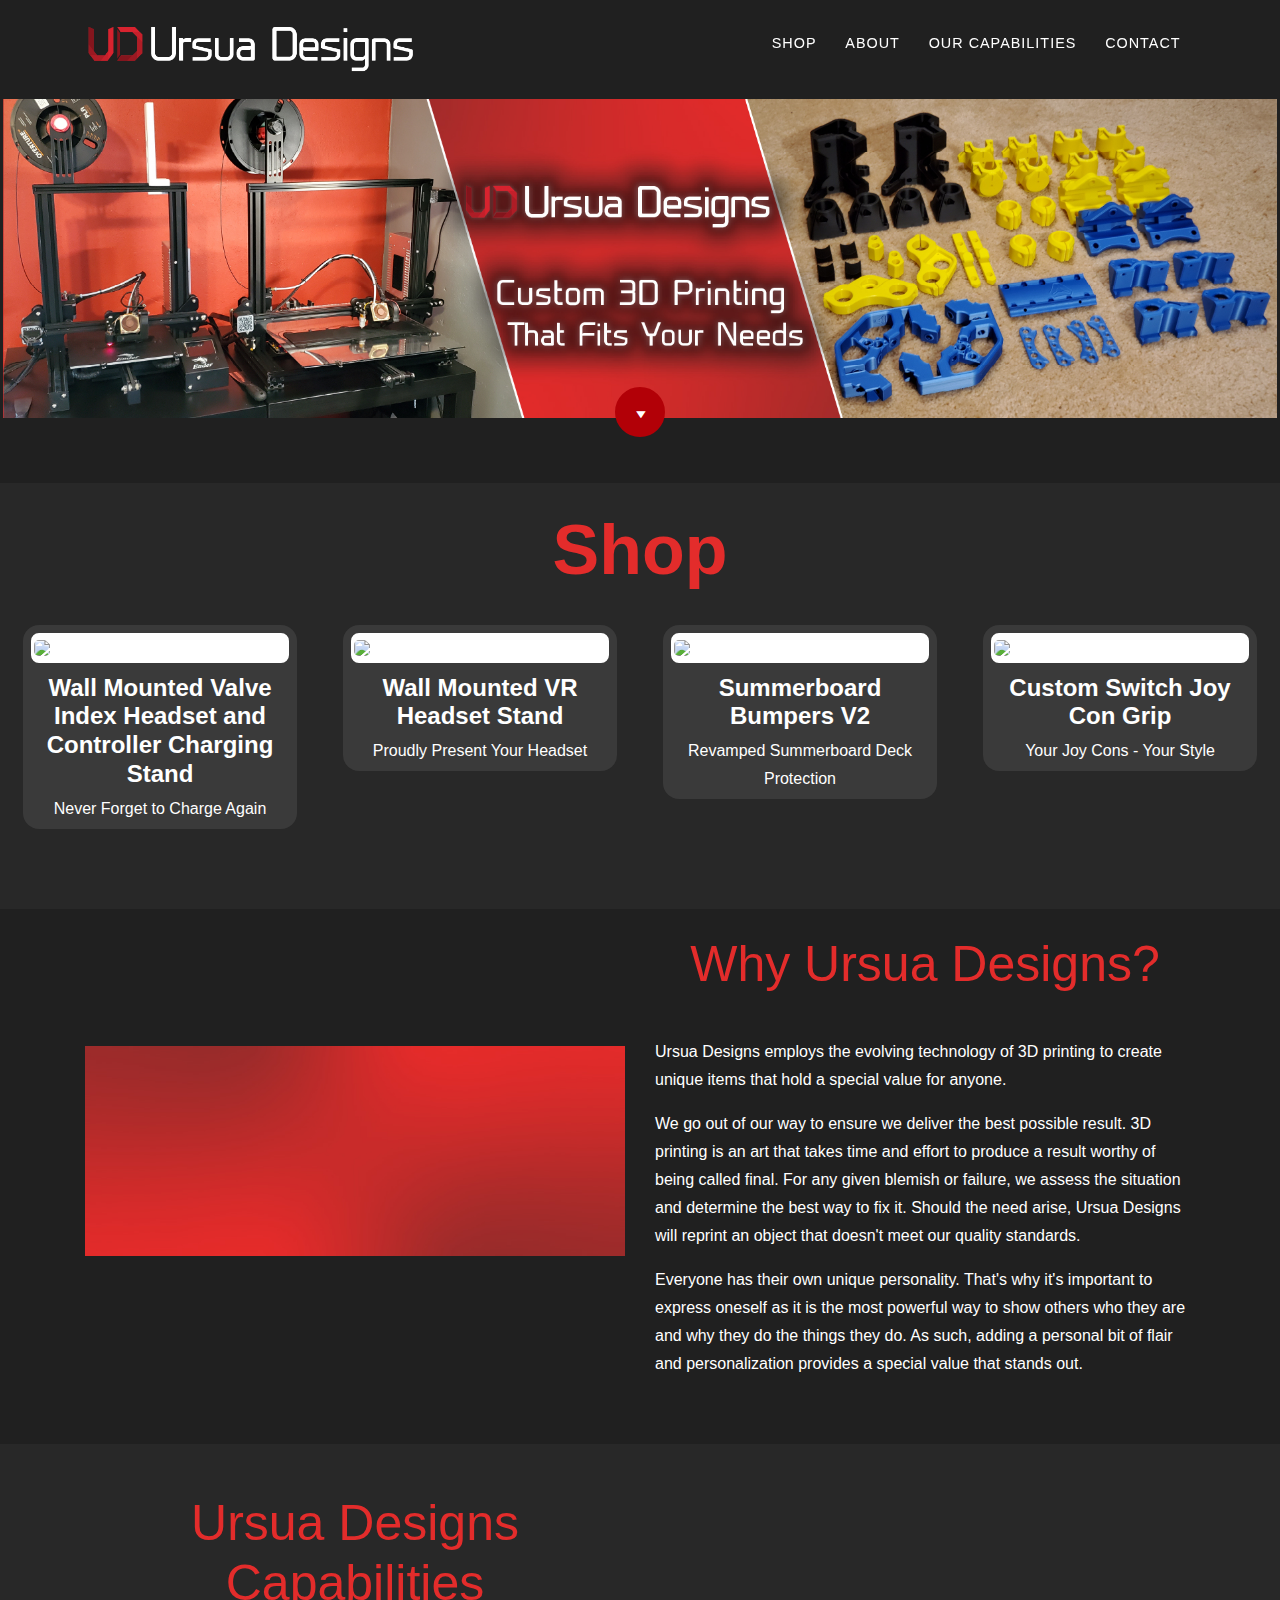
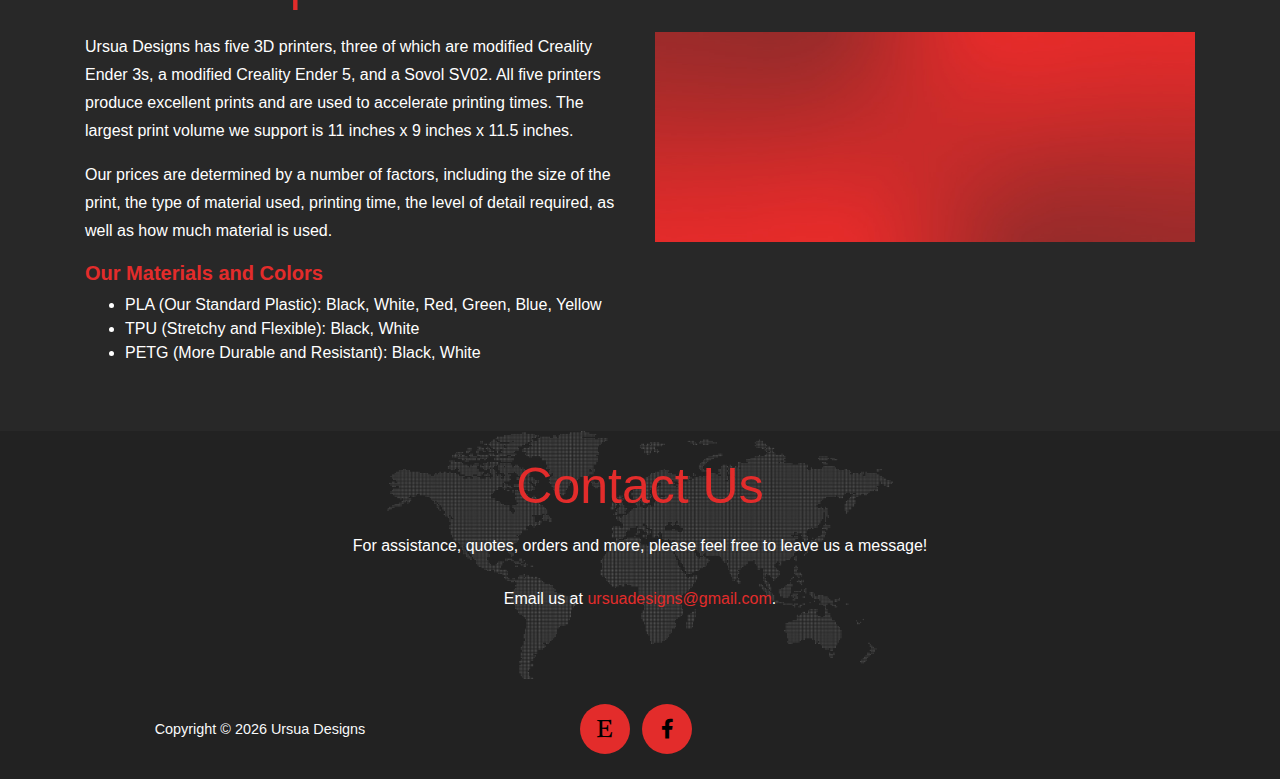
==== index.html @ 1babd822 "Updated Keywords" ====
<!DOCTYPE html>
<html lang="en">

<head>

    <!-- Global site tag (gtag.js) - Google Analytics -->
    <script async src="https://www.googletagmanager.com/gtag/js?id=UA-163595701-1"></script>
    <script>
        window.dataLayer = window.dataLayer || [];
        function gtag() { dataLayer.push(arguments); }
        gtag('js', new Date());
        gtag('config', 'UA-163595701-1');
    </script>


    <meta charset="utf-8">
    <meta name="description" content="Ursua Designs offers 3D printing services alongside custom 3D printed products.">
    <meta name="keywords" content="3D Printing,Virtual Reality Stand,VR Wall Mount,Oculus Quest Display,Valve Index Wall Charging Stand,Summerboard Bumpers">
    <meta name="author" content="Jacob Ursua">
    <meta name="viewport" content="width=device-width, initial-scale=1, shrink-to-fit=no">

    <title>Ursua Designs | 3D Printing</title>

    <!-- Icons -->
    <link rel="apple-touch-icon" sizes="180x180" href="img/logos/Logo.png">
    <link rel="icon" type="image/png" sizes="32x32" href="img/logos/Logo.png">

    <!-- Stylesheets -->
    <link href="vendor/bootstrap/css/bootstrap.min.css" rel="stylesheet">
    <link href="vendor/fontawesome-free/css/all.min.css" rel="stylesheet" type="text/css">
    <link href="css/index.min.css" rel="stylesheet">

    <!-- Google Tag Manager -->
    <script>
        (function (w, d, s, l, i) { w[l] = w[l] || []; w[l].push({ 'gtm.start': new Date().getTime(), event: 'gtm.js' }); var f = d.getElementsByTagName(s)[0], j = d.createElement(s), dl = l != 'dataLayer' ? '&l=' + l : ''; j.async = true; j.src = 'https://www.googletagmanager.com/gtm.js?id=' + i + dl; f.parentNode.insertBefore(j, f); })(window, document, 'script', 'dataLayer', 'GTM-MMTNQNX');
    </script>
    <!-- End Google Tag Manager -->

</head>

<body id="top">

    <!-- Google Tag Manager (noscript) -->
    <noscript>
        <iframe src="https://www.googletagmanager.com/ns.html?id=GTM-MMTNQNX" height="0" width="0"
            style="display:none;visibility:hidden"></iframe>
    </noscript>
    <!-- End Google Tag Manager (noscript) -->

    <!-- Navigation -->
    <nav class="navbar navbar-expand-lg navbar-light fixed-top" id="nav">
        <div class="container">
            <a class="navbar-brand js-scroll-trigger" href="#top">
                <!-- Your Logo Here -->
                <img class="img-fluid" src="img/logos/Nav_Logo_Alternate.png">
            </a>
            <button class="navbar-toggler navbar-toggler-right" type="button" data-toggle="collapse"
                data-target="#responsiveNavbar" aria-controls="responsiveNavbar">Menu <i class="fas fa-bars"></i>
            </button>
            <div class="collapse navbar-collapse" id="responsiveNavbar">

                <!-- Navbar Links -->
                <ul class="navbar-nav text-uppercase ml-auto">
                    <li class="navbar-item hidden">
                        <a class="nav-link js-scroll-trigger" href="#services">Services</a>
                    </li>
                    <li class="navbar-item">
                        <a class="nav-link js-scroll-trigger" href="#shop">Shop</a>
                    </li>
                    <li class="navbar-item">
                        <a class="nav-link js-scroll-trigger" href="#about">About</a>
                    </li>
                    <li class="navbar-item">
                        <a class="nav-link js-scroll-trigger" href="#learn-more">Our Capabilities</a>
                    </li>
                    <li class="navbar-item">
                        <a class="nav-link js-scroll-trigger" href="#contact">Contact</a>
                    </li>
                    <li class="navbar-item">
                        <a class="nav-link hidden" data-toggle="modal" href="#cart">Cart</a>
                    </li>
                </ul>

            </div>
        </div>
    </nav>

    <!-- Header -->
    <header class="masthead">
        <div class="top-banner">
            <div class="text-center d-flex align-items-center">
                <img src="img/banners/Banner1.jpg" class="img-fluid banner-img">
            </div>
            <div class="down-arrow-wrapper" data-module="down-arrow">
                <a href="#shop" data-ui="down-arrow" class="down-arrow ss-icon ss-navigatedown js-scroll-trigger"
                    aria-label=""></a>
            </div>
        </div>
    </header>

    <!-- Section -->
    <section class="page-section hidden" id="services">
        <div class="container">
            <div class="row">
                <div class="col-lg-12 text-center">
                    <h2 class="section-heading">Services</h2>
                    <h3 class="section-subheading">When Options Aren't Enough</h3>
                </div>
            </div>
            <div class="row text-center">
                <div class="col-6">
                    <span class="fa-stack fa-3x">
                        <i class="fas fa-circle fa-stack-2x text-primary"></i>
                        <i class="fas fa-wrench fa-stack-1x fa-inverse"></i>
                    </span>
                    <h4 class="">Your Customizations</h4>
                    <p class="">Need something specific that we don't directly offer in our products? We will work with
                        you to get every detail just
                        right.
                    </p>
                </div>

                <div class="col-6">
                    <span class="fa-stack fa-3x">
                        <i class="fas fa-circle fa-stack-2x text-primary"></i>
                        <i class="fas fa-sd-card fa-stack-1x fa-inverse"></i>
                    </span>
                    <h4 class="">Print On Demand</h4>
                    <p class="">Need a file you have printed? No problem! Pass it along to us and we will handle the
                        rest!
                    </p>
                </div>
            </div>
        </div>
    </section>

    <!-- Shop -->
    <div class="page-section" id="shop">
        <div class="col-lg-12 text-center">
            <h1 class="section-heading">Shop</h1>
        </div>

        <div class="row" id='product-listings'>

            <!-- Wall Mounted Valve Index Headset and Controller Charging Stand -->
            <div class="col-lg-3 col-md-4 col-sm-6">
                <div class="product product-rounded">
                    <a class="product-link"
                        href="https://www.etsy.com/listing/936668122/valve-index-headset-and-controller">
                        <div class="product-img-container">
                            <div class="product-img">
                                <div class="product-hover">
                                </div>
                                <!-- Card Image -->
                                <img class="item-image"
                                    src="https://i.etsystatic.com/21771279/r/il/c285b3/2903420090/il_794xN.2903420090_n5aq.jpg">
                                <!--<img class="item-image" src="img/logos/Logo.png">-->
                            </div>
                        </div>
                        <div class="product-caption">
                            <!-- Card Title -->
                            <h4 class="product-caption-title">Wall Mounted Valve Index Headset and Controller Charging Stand</h4>
                            <!-- Card Subheading -->
                            <p class="product-caption-description">Never Forget to Charge Again</p>
                        </div>
                    </a>
                </div>
            </div>

            <!-- Wall Mounted VR Headset Stand Product Listing -->
            <div class="col-lg-3 col-md-4 col-sm-6">
                <div class="product product-rounded">
                    <a class="product-link"
                        href="https://www.etsy.com/listing/807314605/vr-headset-stand-and-controller-wall">
                        <div class="product-img-container">
                            <div class="product-img">
                                <div class="product-hover">
                                </div>
                                <!-- Card Image -->
                                <img class="item-image"
                                    src="https://i.etsystatic.com/21771279/r/il/4c7235/2400351827/il_794xN.2400351827_m68u.jpg">
                                <!--<img class="item-image" src="img/logos/Logo.png">-->
                            </div>
                        </div>
                        <div class="product-caption">
                            <!-- Card Title -->
                            <h4 class="product-caption-title">Wall Mounted VR Headset Stand</h4>
                            <!-- Card Subheading -->
                            <p class="product-caption-description">Proudly Present Your Headset</p>
                        </div>
                    </a>
                </div>
            </div>

            <!-- Summerboard Bumpers V2 Product Listing -->
            <div class="col-lg-3 col-md-4 col-sm-6">
                <div class="product product-rounded">
                    <a class="product-link"
                        href="https://www.etsy.com/listing/866735294/summerboard-deck-bumpers-v2-protection">
                        <div class="product-img-container">
                            <div class="product-img">
                                <div class="product-hover">
                                </div>
                                <!-- Card Image -->
                                <img class="item-image"
                                    src="https://i.etsystatic.com/21771279/r/il/423e64/2623590985/il_794xN.2623590985_4jmb.jpg">
                                <!--<img class="item-image" src="img/logos/Logo.png">-->
                            </div>
                        </div>
                        <div class="product-caption">
                            <!-- Card Title -->
                            <h4 class="product-caption-title">Summerboard Bumpers V2</h4>
                            <!-- Card Subheading -->
                            <p class="product-caption-description">Revamped Summerboard Deck Protection</p>
                        </div>
                    </a>
                </div>
            </div>

            <!-- Switch Joy Con Grip Product Listing -->
            <div class="col-lg-3 col-md-4 col-sm-6">
                <div class="product product-rounded">
                    <a class="product-link"
                        href="https://www.etsy.com/listing/787377436/nintendo-switch-joy-con-grip-3d-printed">
                        <div class="product-img-container">
                            <div class="product-img">
                                <div class="product-hover">
                                </div>
                                <!-- Card Image -->
                                <img class="item-image"
                                    src="https://i.etsystatic.com/21771279/r/il/483a48/2875808390/il_794xN.2875808390_ssfo.jpg">
                                <!--<img class="item-image" src="img/logos/Logo.png">-->
                            </div>
                        </div>
                        <div class="product-caption">
                            <!-- Card Title -->
                            <h4 class="product-caption-title">Custom Switch Joy Con Grip</h4>
                            <!-- Card Subheading -->
                            <p class="product-caption-description">Your Joy Cons - Your Style</p>
                        </div>
                    </a>
                </div>
            </div>

        </div>

    </div>

    <!-- Section -->
    <section class="page-section page-section-alt" id="about">
        <div class="container">
            <div class="row text-center d-flex align-items-center">
                <div class="container col-xl-6 col-lg-6 col-md-10 col-sm-8 col-10 order-1">
                    <img src="img/banners/Gradient_Banner.jpg" data-src="/img/about/T-Rex_Skull_Cura_Center.png"
                        data-srcset="/img/about/T-Rex_Skull_Cura_Center.png" class="lazy img-fluid pad-below">
                </div>

                <div class="container text-left col-xl-6 col-lg-6 col-md-10 col-sm-10 col-10 order-2">
                    <h2 class="section-heading text-center">Why Ursua Designs?</h2>
                    <br>

                    <p class="">Ursua Designs employs the evolving technology of 3D printing to create unique items that
                        hold a special value for anyone.
                    </p>

                    <p class="">We go out of our way to ensure we deliver the best possible result. 3D printing is an
                        art that takes time and effort to produce a result worthy of being called final. For any given
                        blemish or failure, we assess the situation and determine the best way to fix it. Should the
                        need arise, Ursua Designs will reprint an object that doesn't meet our quality standards.
                    </p>

                    <p class="">Everyone has their own unique personality. That's why it's important to express oneself
                        as it is the most powerful way to show others who they are and why they do the things they do.
                        As such, adding a personal bit of flair and personalization provides a special value that stands
                        out.
                    </p>
                </div>

            </div>
        </div>
    </section>

    <!-- Section -->
    <section class="page-section" id="learn-more">
        <div class="container">
            <div class="row text-center d-flex align-items-center">
                <div class="container col-xl-6 col-lg-6 col-md-10 col-sm-8 col-10 order-2 pad-above">
                    <img src="img/banners/Gradient_Banner.jpg" data-src="/img/about/Ender_3_Printers.jpg"
                        data-srcset="/img/about/Ender_3_Printers.jpg" class="lazy img-fluid">
                </div>

                <div class="container col-xl-6 col-lg-6 col-md-10 col-sm-10 col-10 order-1" style="text-align: left;">
                    <br>
                    <h2 class="section-heading text-center ud-red">Ursua Designs Capabilities</h2>

                    <p class="">Ursua Designs has five 3D printers, three of which are modified Creality Ender 3s, a modified Creality Ender 5, and a Sovol SV02.
                        All five printers produce excellent prints and are used to accelerate printing times.
                        The largest print volume we support is 11 inches x 9 inches x 11.5 inches.</p>

                    <p class="">Our prices are determined by a number of factors, including the size of the print, the
                        type of material used, printing time, the level of detail required, as well as how much material
                        is used.</p>

                    <h5 class="ud-red">Our Materials and Colors</h5>
                    <ul>
                        <li>PLA (Our Standard Plastic):&nbsp;Black, White, Red, Green, Blue, Yellow</li>
                        <li>TPU (Stretchy and Flexible):&nbsp;Black, White</li>
                        <li>PETG (More Durable and Resistant):&nbsp;Black, White</li>
                    </ul>
                </div>

            </div>
        </div>
    </section>

    <!-- Section -->
    <section class="page-section page-section-alt" id="contact">
        <div class="container">
            <div class="row">
                <div class="col-lg-12 text-center">
                    <h2 class="section-heading">Contact Us</h2>
                    <h3 class="section-subheading">For assistance, quotes, orders and more, please feel free to leave us
                        a message!</h3>
                </div>
            </div>
            <div class="row text-center d-flex align-items-center">
                <div class="col-12">
                    <p class="">Email us at <a
                            href="mailto:ursuadesigns@gmail.com?Subject=3D%20Printing">ursuadesigns@gmail.com</a>.</p>
                </div>
            </div>
        </div>
    </section>

    <!-- Footer -->
    <footer class="footer">
        <div class="container">
            <div class="row align-items-center">
                <div class="col-md-4">
                    <span class="copyright text-light">Copyright &copy;
                        <script>
                            document.write(new Date().getFullYear());
                        </script> Ursua Designs
                    </span>
                </div>
                <div class="col-md-4">
                    <ul class="list-inline social-buttons">
                        <li class="list-inline-item">
                            <a href="https://ursuadesigns.etsy.com">
                                <i class="fab fa-etsy"></i>
                            </a>
                        </li>
                        <li class="list-inline-item">
                            <a href="https://www.facebook.com/UrsuaDesigns">
                                <i class="fab fa-facebook-f"></i>
                            </a>
                        </li>
                        <li class="list-inline-item hidden">
                            <a href="#">
                                <i class="fab fa-instagram"></i>
                            </a>
                        </li>
                    </ul>
                </div>
                <!--
                <div class="col-md-4">
                    <ul class="list-inline quicklinks">
                        <li class="list-inline-item">
                            <a href="#">Privacy Policy</a>
                        </li>
                        <li class="list-inline-item">
                            <a href="#">Terms of Use</a>
                        </li>
                    </ul>
                </div>
                -->
            </div>
        </div>
    </footer>

    <!-- Bootstrap core JavaScript -->
    <script src="vendor/jquery/jquery.min.js"></script>
    <script src="vendor/bootstrap/js/bootstrap.bundle.min.js"></script>

    <!-- Plugin JavaScript -->
    <script src="vendor/jquery-easing/jquery.easing.min.js"></script>

    <!-- UD JavaScript -->
    <script src="js/index.min.js"></script>

</body>

</html>
---- css/index.min.css ----
body{overflow-x:hidden;font-family:"Segoe UI","Helvetica Neue",Arial,sans-serif,"Apple Color Emoji","Segoe UI Emoji","Segoe UI Symbol","Noto Color Emoji";background-color:#333;color:#fff}p{line-height:1.75}a{color:#e32c2b}a:hover{color:#bbb}.text-primary{color:#e32c2b!important}h1,h2,h3,h4,h5,h6{font-weight:700;font-family:Montserrat,"Segoe UI","Helvetica Neue",Arial,sans-serif,"Apple Color Emoji","Segoe UI Emoji","Segoe UI Symbol","Noto Color Emoji"}#nav{background-color:#202020}#nav .navbar-toggler{font-size:12px;color:#fff;background-color:#e32c2b;border:solid #e32c2b 1px;right:0;padding:13px;text-transform:uppercase;font-family:Montserrat,"Segoe UI","Helvetica Neue",Arial,sans-serif,"Apple Color Emoji","Segoe UI Emoji","Segoe UI Symbol","Noto Color Emoji";transition:all ease .15s}#nav .navbar-toggler:hover{color:#fff;background-color:#000;border-color:#fff;transition:all ease .15s}#nav .navbar-brand{max-width:30%!important;color:#fff;font-family:Montserrat,"Segoe UI","Helvetica Neue",Arial,sans-serif,"Apple Color Emoji","Segoe UI Emoji","Segoe UI Symbol","Noto Color Emoji"}#nav .navbar-brand.active,#nav .navbar-brand:focus,#nav .navbar-brand:hover{color:#000}#nav .navbar-nav .navbar-item .nav-link{font-size:90%;font-weight:500;color:#fff;padding:.75em 0;letter-spacing:1px;font-family:Montserrat,"Segoe UI","Helvetica Neue",Arial,sans-serif,"Apple Color Emoji","Segoe UI Emoji","Segoe UI Symbol","Noto Color Emoji"}#nav .navbar-nav .navbar-item .nav-link.active,#nav .navbar-nav .navbar-item .nav-link:hover{color:#b2b2b2}@media (min-width:992px){#nav{padding-bottom:25px;transition:padding-top .3s,padding-bottom .3s;border:none;background-color:transparent}#nav .navbar-brand{font-size:1.75em;transition:all .5s}#nav .navbar-nav .navbar-item .nav-link{padding:1.1em 1em!important;color:#fff}#nav.navbar-shrink{background-color:#202020;padding-top:0;padding-bottom:0}#nav.navbar-shrink .navbar-brand{font-size:1.25em;padding:12px 0}#nav .navbar-nav .navbar-item .nav-link.active,#nav .navbar-nav .navbar-item .nav-link:hover{color:#fff;background-color:rgba(12,12,12,.5);border-radius:2px;transition:all ease .15s}#nav.navbar-shrink .navbar-nav .navbar-item .nav-link.active,#nav.navbar-shrink .navbar-nav .navbar-item .nav-link:hover{color:#b2b2b2;background-color:rgba(0,0,0,0)}}@media screen and (max-width:767px){.navbar-brand img{max-width:175%!important}}header.masthead{color:#fff;background-color:#202020;text-align:center;background-repeat:no-repeat;background-attachment:scroll;background-position:center center;background-size:cover;padding-bottom:0!important}header.masthead .heading-text{padding-top:40vh!important;padding-bottom:100px}header.masthead .heading-text .heading-secondary{font-size:22px;line-height:22px;margin-bottom:25px;font-family:"Droid Serif",Montserrat,"Segoe UI","Helvetica Neue",Arial,sans-serif,"Apple Color Emoji","Segoe UI Emoji","Segoe UI Symbol","Noto Color Emoji";text-shadow:2px 2px 8px #000,2px 2px 3px #000}header.masthead .heading-text .heading-main{font-size:45px;font-weight:600;line-height:45px;margin-bottom:35px!important;font-family:Montserrat,"Segoe UI","Helvetica Neue",Arial,sans-serif,"Apple Color Emoji","Segoe UI Emoji","Segoe UI Symbol","Noto Color Emoji";text-shadow:2px 2px 8px #000,2px 2px 3px #000}@media (min-width:768px){header.masthead{padding-bottom:25px!important}header.masthead .heading-text{padding-top:300px;padding-bottom:200px}header.masthead .heading-text .heading-secondary{font-size:40px;line-height:40px;margin-bottom:25px;font-family:"Droid Serif",Montserrat,"Segoe UI","Helvetica Neue",Arial,sans-serif,"Apple Color Emoji","Segoe UI Emoji","Segoe UI Symbol","Noto Color Emoji"}header.masthead .heading-text .heading-main{font-size:60px;font-weight:700;line-height:60px;margin-bottom:50px;font-family:Montserrat,"Segoe UI","Helvetica Neue",Arial,sans-serif,"Apple Color Emoji","Segoe UI Emoji","Segoe UI Symbol","Noto Color Emoji"}}header.masthead .top-banner{padding:11vh 3px 40px 3px!important}@media (max-width:935px){.banner-img{content:url(/img/banners/Banner.jpg)}header.masthead .top-banner{padding:8vh 3px 40px 3px!important}}header.masthead .top-banner img{margin-left:auto;margin-right:auto}.down-arrow-wrapper{position:absolute;left:50%}.down-arrow{outline:0;-webkit-transition:background .3s ease,-webkit-transform .1s ease;-moz-transition:background .3s ease,-moz-transform .1s ease;-o-transition:background .3s ease,-o-transform .1s ease;-ms-transition:background .3s ease,-ms-transform .1s ease;transition:background .3s ease,transform .1s ease;border-radius:50%;z-index:10;border:25px solid;height:50px;width:50px;display:block;text-align:center;position:relative;left:-50%;top:-31px;color:#fff;border-color:#b20007}@media only screen and (min-width:0) and (max-width:768px){.down-arrow{visibility:hidden}}.down-arrow:active{-webkit-transform:scale(.8);-ms-transform:scale(.8);-moz-transform:scale(.8);-o-transform:scale(.8);transform:scale(.8)}.down-arrow:focus{text-decoration:none}.ss-navigatedown.right:after,.ss-navigatedown:before{position:absolute;left:-7px;top:-10px;content:'▼';transform:ScaleY(.75)}.page-section{padding:25px 0 50px 0;background-color:#282828}.page-section-alt{background-color:#202020}.page-section h1.section-heading{font-size:70px;font-weight:700;margin-top:0;margin-bottom:25px;color:#e32c2b!important}.page-section h2.section-heading{font-size:50px;font-weight:500;margin-top:0;margin-bottom:20px;color:#e32c2b!important}.page-section h3.section-heading{font-size:26px;font-weight:500;margin-top:0;margin-bottom:15px;color:#e32c2b!important}.page-section h3.section-subheading{font-size:16px;font-weight:400;margin-bottom:30px;text-transform:none;font-family:"Droid Serif",Montserrat,"Segoe UI","Helvetica Neue",Arial,sans-serif,"Apple Color Emoji","Segoe UI Emoji","Segoe UI Symbol","Noto Color Emoji"}@media (min-width:768px){section{padding:150px 0}}@media (max-width:768px){.page-section h1.section-heading{font-size:52px;font-weight:600}.page-section h2.section-heading{font-size:44px;font-weight:400}}.pad-below{margin-bottom:25px}.pad-above{margin-top:25px}#products-heading{text-align:center;margin-bottom:15px}#product-listings{max-width:1920px;margin-left:auto;margin-right:auto}.product{margin:8px;background:#3a3a3a;border-radius:16px}.product.product-rounded .product-img{border-radius:8px}.product.product-rounded .product-img .product-hover,.product.product-rounded .product-img img{border-radius:5px}.product .product-img-container{padding:8px}.product .product-img{position:relative;display:block;max-width:400px;margin:0 auto;cursor:pointer;background-color:#fff;border:solid #fff 3px}.product .product-img img{width:100%;height:auto}.product .product-img .product-hover{position:absolute;width:100%;height:100%;transition:all ease .15s;opacity:0;background:rgba(120,120,120,.2)}.product .product-img .product-hover:hover,.product a:hover .product-img .product-hover{opacity:1}.product-caption{width:100%;margin:0 0 15px;padding:0 5px 3px 5px;text-align:center}.product .product-caption *{padding:3px 5px 3px 5px;margin-bottom:0;color:#fff}.product a:hover{text-decoration:none}.product a .product-caption *{transition:all ease .15s}.product a:hover .product-caption *{transition:all ease .15s;color:#fff}.product a:hover .product-caption .product-caption-title{color:#e32c2b}.product .product-caption-title{font-weight:600}.product .product-caption-description{color:#fff}@media (min-width:767px){.product-caption{margin:0 0 30px}}.product-modal .modal-dialog{margin-right:15%;margin-left:15%;max-width:100vw}.product-modal .modal-content{padding:20px 0;text-align:center;background-color:#333!important}.product-modal .modal-content .price{float:right;margin-bottom:8px}.product-modal .modal-content .modal-body{font-size:12pt;font-size:2vw}.product-modal .modal-content h2{font-size:36pt;font-size:4vw;margin-bottom:5px}.product-modal .modal-content p.item-subheading{font-size:16px;font-size:2.8vw;font-style:italic;margin-bottom:5px;font-family:"Droid Serif",Montserrat,"Segoe UI","Helvetica Neue",Arial,sans-serif,"Apple Color Emoji","Segoe UI Emoji","Segoe UI Symbol","Noto Color Emoji"}.product-modal .product-main .container .row div p{font-size:16pt;font-size:2vw}.img-thumbnail{padding:0!important}.add-to-cart-container{margin-top:8px}.add-to-cart-button{margin:auto;width:100%}.product-modal .modal-content ul.list-inline{margin-top:0;margin-bottom:30px}.product-modal .modal-content img{margin-bottom:30px}.product-modal .modal-content button{cursor:pointer}.product-main{margin-bottom:20px}.review-star{width:25px}p.product-description{font-size:16pt}.product-modal .close-modal:hover{opacity:.3}.modal-header{padding:0 16px!important;border-bottom:none}.close{padding:0!important}.product-price{text-align:center;font-size:20pt;margin-bottom:5px}.product-rating{text-align:right;font-size:18pt;margin-right:5%}.product-quantity{max-width:60px}#shipping-options{font-size:12pt;max-width:100%;overflow:hidden;text-overflow:ellipsis;-webkit-appearance:none;padding:2px}.modal-footer .btn{position:absolute;left:16px;bottom:0}.option-set{min-height:25px;font-size:10pt}@media screen and (min-width:1200px){.product-modal .modal-content .modal-body{font-size:16pt}.product-modal .modal-content h2{font-size:38pt}.product-modal .modal-content p.item-subheading{font-size:24pt}.order-options{font-size:14pt}.option-set{font-size:13pt}}@media screen and (max-width:768px){.product-modal .modal-dialog{margin-right:1.5%;margin-left:1.5%;max-width:200vw}.product-main h2{font-size:18pt!important}.item-subheading{font-size:12pt!important}.product-price{text-align:center!important;margin-left:0!important;font-size:12pt!important}.product-rating{text-align:center!important;margin-right:0!important}.product-modal .modal-content p.item-subheading{margin-left:0!important}.add-to-cart-button{font-size:14pt}p.product-description{font-size:3.4vw}}@media (max-width:900px){.product-modal .modal-dialog{margin-right:9%;margin-left:9%}}#cart-header-row th{padding:.6em!important;font-size:15.5pt}.table td,.table th{color:#fff!important}.table-right{text-align:right}.table-left{text-align:left}.table-min{width:1%;white-space:nowrap;padding-left:5px}#shipping-options label{font-size:12pt}.price-break{display:block;margin-bottom:.5em}.cart-product{font-weight:600}@media screen and (max-width:768px){#product-table td{font-size:12pt;padding:6px}#cart-header-row th{padding:.6em!important;font-size:12pt}}#contact{background-image:url(/img/map-image.png);background-position:center;background-size:contain;background-repeat:no-repeat;background-color:#222}#contact-sidebar{text-align:left}#contact_container{color:#fff;text-align:left}.upload-btn-wrapper{position:relative;overflow:hidden;display:inline-block}.upload-btn-wrapper input[type=file]{font-size:100px;position:absolute;left:0;top:0;opacity:0}.footer{background-color:#222;padding:25px 0;text-align:center}.footer .quicklinks a{padding:5px;color:#e32c2b;background-color:rgba(0,0,0,0);border-radius:2px}.footer .quicklinks a:hover{transition:all .15s;text-decoration:none;color:#fff;background-color:rgba(120,120,120,.25)}.footer span.copyright{font-size:90%;line-height:40px;text-transform:none;font-family:Montserrat,"Segoe UI","Helvetica Neue",Arial,sans-serif,"Apple Color Emoji","Segoe UI Emoji","Segoe UI Symbol","Noto Color Emoji"}.footer ul.quicklinks{font-size:90%;line-height:40px;margin-bottom:0;text-transform:none;font-family:Montserrat,"Segoe UI","Helvetica Neue",Arial,sans-serif,"Apple Color Emoji","Segoe UI Emoji","Segoe UI Symbol","Noto Color Emoji"}ul.social-buttons{margin-bottom:0}ul.social-buttons li a{font-size:20px;line-height:50px;display:block;width:50px;height:50px;transition:all .3s;color:#000;border-radius:100%;outline:0;background-color:#e32c2b}ul.social-buttons li a:active,ul.social-buttons li a:focus,ul.social-buttons li a:hover{background-color:#000;color:#e32c2b}img::-moz-selection{background:0 0}img::selection{background:0 0}img::-moz-selection{background:0 0}.btn{font-family:Montserrat,"Segoe UI","Helvetica Neue",Arial,sans-serif,"Apple Color Emoji","Segoe UI Emoji","Segoe UI Symbol","Noto Color Emoji";font-weight:700;border-radius:5px}.btn-rm{border-radius:4px!important}.btn-primary{background-color:#e32c2b;border-color:#000;color:#fff}.btn-primary:active,.btn-primary:focus,.btn-primary:hover{background-color:#fff!important;border-color:#e32c2b!important;color:#e32c2b!important}.btn-primary:active,.btn-primary:focus{box-shadow:0 0 0 .2rem rgba(227,44,43,.5)!important}::-moz-selection{background:#e32c2b;text-shadow:none;color:#fff}::selection{background:#e32c2b;text-shadow:none;color:#fff}.close-symbol i{color:#000}.close-symbol i:hover{color:#151515}.fa-stack{margin-bottom:22px}.ud-red{color:#e32c2b}.hidden{display:none}
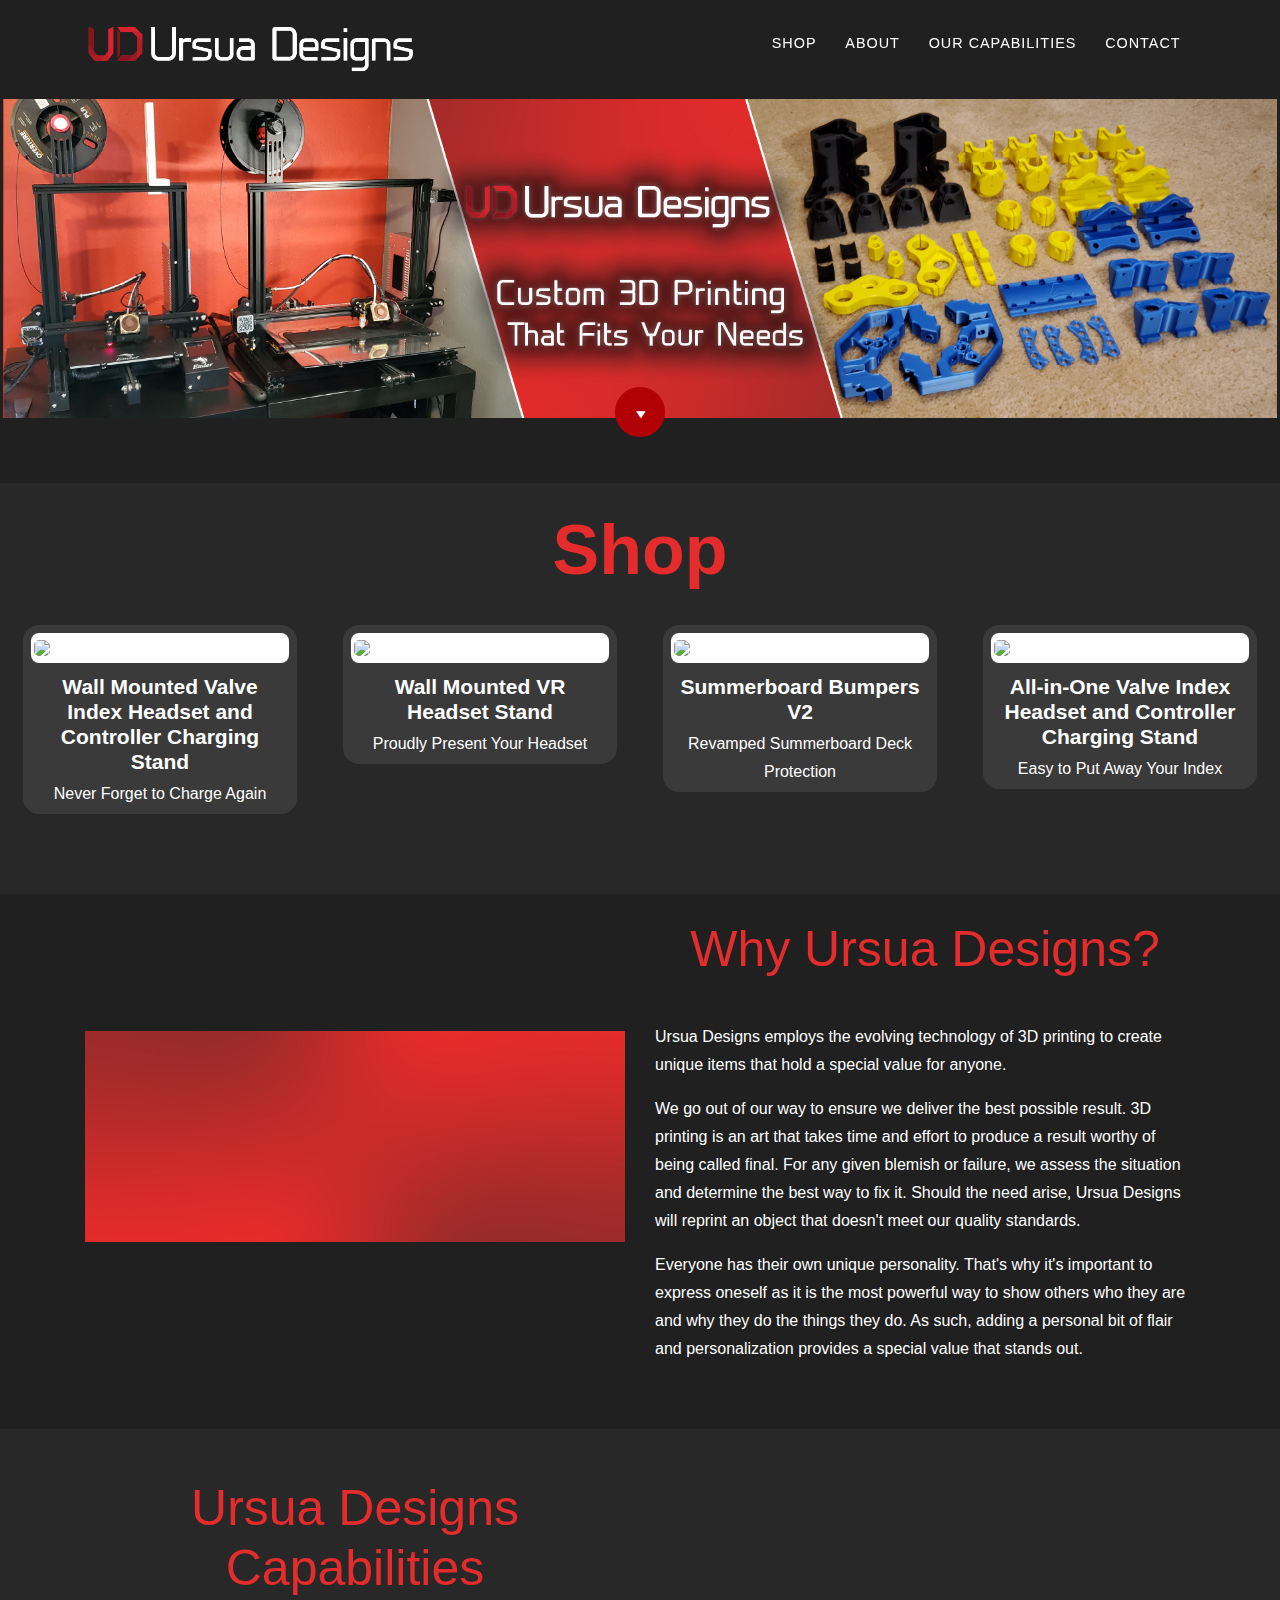
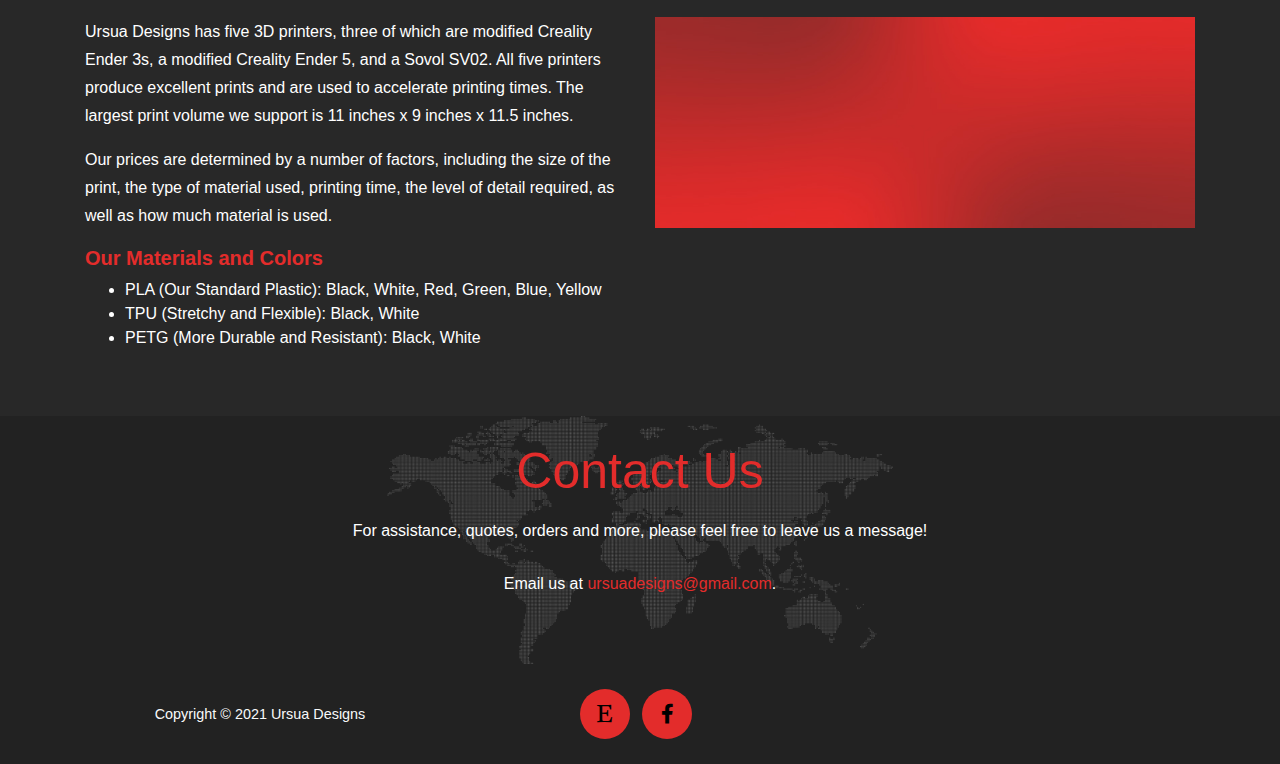
==== commit ec2bbb35: "Updated Listings, Small Font Fix" ====
--- a/index.html
+++ b/index.html
@@ -153,7 +153,7 @@
                                 </div>
                                 <!-- Card Image -->
                                 <img class="item-image"
-                                    src="https://i.etsystatic.com/21771279/r/il/c285b3/2903420090/il_794xN.2903420090_n5aq.jpg">
+                                    src="https://i.etsystatic.com/21771279/r/il/d66d72/2955875215/il_794xN.2955875215_3738.jpg">
                                 <!--<img class="item-image" src="img/logos/Logo.png">-->
                             </div>
                         </div>
@@ -178,7 +178,7 @@
                                 </div>
                                 <!-- Card Image -->
                                 <img class="item-image"
-                                    src="https://i.etsystatic.com/21771279/r/il/4c7235/2400351827/il_794xN.2400351827_m68u.jpg">
+                                    src="https://i.etsystatic.com/21771279/r/il/1bd6cd/2931914692/il_794xN.2931914692_6498.jpg">
                                 <!--<img class="item-image" src="img/logos/Logo.png">-->
                             </div>
                         </div>
@@ -217,26 +217,26 @@
                 </div>
             </div>
 
-            <!-- Switch Joy Con Grip Product Listing -->
+            <!-- AIO Valve Index Headset and Controller Charging Stand -->
             <div class="col-lg-3 col-md-4 col-sm-6">
                 <div class="product product-rounded">
                     <a class="product-link"
-                        href="https://www.etsy.com/listing/787377436/nintendo-switch-joy-con-grip-3d-printed">
+                        href="https://www.etsy.com/listing/960139496/valve-index-all-in-one-headset-and">
                         <div class="product-img-container">
                             <div class="product-img">
                                 <div class="product-hover">
                                 </div>
                                 <!-- Card Image -->
                                 <img class="item-image"
-                                    src="https://i.etsystatic.com/21771279/r/il/483a48/2875808390/il_794xN.2875808390_ssfo.jpg">
+                                    src="https://i.etsystatic.com/21771279/r/il/9b2370/2920094678/il_794xN.2920094678_o1px.jpg">
                                 <!--<img class="item-image" src="img/logos/Logo.png">-->
                             </div>
                         </div>
                         <div class="product-caption">
                             <!-- Card Title -->
-                            <h4 class="product-caption-title">Custom Switch Joy Con Grip</h4>
+                            <h4 class="product-caption-title">All-in-One Valve Index Headset and Controller Charging Stand</h4>
                             <!-- Card Subheading -->
-                            <p class="product-caption-description">Your Joy Cons - Your Style</p>
+                            <p class="product-caption-description">Easy to Put Away Your Index</p>
                         </div>
                     </a>
                 </div>
@@ -338,9 +338,7 @@
             <div class="row align-items-center">
                 <div class="col-md-4">
                     <span class="copyright text-light">Copyright &copy;
-                        <script>
-                            document.write(new Date().getFullYear());
-                        </script> Ursua Designs
+                        2021 Ursua Designs
                     </span>
                 </div>
                 <div class="col-md-4">
--- a/css/index.min.css
+++ b/css/index.min.css
@@ -1 +1 @@
-body{overflow-x:hidden;font-family:"Segoe UI","Helvetica Neue",Arial,sans-serif,"Apple Color Emoji","Segoe UI Emoji","Segoe UI Symbol","Noto Color Emoji";background-color:#333;color:#fff}p{line-height:1.75}a{color:#e32c2b}a:hover{color:#bbb}.text-primary{color:#e32c2b!important}h1,h2,h3,h4,h5,h6{font-weight:700;font-family:Montserrat,"Segoe UI","Helvetica Neue",Arial,sans-serif,"Apple Color Emoji","Segoe UI Emoji","Segoe UI Symbol","Noto Color Emoji"}#nav{background-color:#202020}#nav .navbar-toggler{font-size:12px;color:#fff;background-color:#e32c2b;border:solid #e32c2b 1px;right:0;padding:13px;text-transform:uppercase;font-family:Montserrat,"Segoe UI","Helvetica Neue",Arial,sans-serif,"Apple Color Emoji","Segoe UI Emoji","Segoe UI Symbol","Noto Color Emoji";transition:all ease .15s}#nav .navbar-toggler:hover{color:#fff;background-color:#000;border-color:#fff;transition:all ease .15s}#nav .navbar-brand{max-width:30%!important;color:#fff;font-family:Montserrat,"Segoe UI","Helvetica Neue",Arial,sans-serif,"Apple Color Emoji","Segoe UI Emoji","Segoe UI Symbol","Noto Color Emoji"}#nav .navbar-brand.active,#nav .navbar-brand:focus,#nav .navbar-brand:hover{color:#000}#nav .navbar-nav .navbar-item .nav-link{font-size:90%;font-weight:500;color:#fff;padding:.75em 0;letter-spacing:1px;font-family:Montserrat,"Segoe UI","Helvetica Neue",Arial,sans-serif,"Apple Color Emoji","Segoe UI Emoji","Segoe UI Symbol","Noto Color Emoji"}#nav .navbar-nav .navbar-item .nav-link.active,#nav .navbar-nav .navbar-item .nav-link:hover{color:#b2b2b2}@media (min-width:992px){#nav{padding-bottom:25px;transition:padding-top .3s,padding-bottom .3s;border:none;background-color:transparent}#nav .navbar-brand{font-size:1.75em;transition:all .5s}#nav .navbar-nav .navbar-item .nav-link{padding:1.1em 1em!important;color:#fff}#nav.navbar-shrink{background-color:#202020;padding-top:0;padding-bottom:0}#nav.navbar-shrink .navbar-brand{font-size:1.25em;padding:12px 0}#nav .navbar-nav .navbar-item .nav-link.active,#nav .navbar-nav .navbar-item .nav-link:hover{color:#fff;background-color:rgba(12,12,12,.5);border-radius:2px;transition:all ease .15s}#nav.navbar-shrink .navbar-nav .navbar-item .nav-link.active,#nav.navbar-shrink .navbar-nav .navbar-item .nav-link:hover{color:#b2b2b2;background-color:rgba(0,0,0,0)}}@media screen and (max-width:767px){.navbar-brand img{max-width:175%!important}}header.masthead{color:#fff;background-color:#202020;text-align:center;background-repeat:no-repeat;background-attachment:scroll;background-position:center center;background-size:cover;padding-bottom:0!important}header.masthead .heading-text{padding-top:40vh!important;padding-bottom:100px}header.masthead .heading-text .heading-secondary{font-size:22px;line-height:22px;margin-bottom:25px;font-family:"Droid Serif",Montserrat,"Segoe UI","Helvetica Neue",Arial,sans-serif,"Apple Color Emoji","Segoe UI Emoji","Segoe UI Symbol","Noto Color Emoji";text-shadow:2px 2px 8px #000,2px 2px 3px #000}header.masthead .heading-text .heading-main{font-size:45px;font-weight:600;line-height:45px;margin-bottom:35px!important;font-family:Montserrat,"Segoe UI","Helvetica Neue",Arial,sans-serif,"Apple Color Emoji","Segoe UI Emoji","Segoe UI Symbol","Noto Color Emoji";text-shadow:2px 2px 8px #000,2px 2px 3px #000}@media (min-width:768px){header.masthead{padding-bottom:25px!important}header.masthead .heading-text{padding-top:300px;padding-bottom:200px}header.masthead .heading-text .heading-secondary{font-size:40px;line-height:40px;margin-bottom:25px;font-family:"Droid Serif",Montserrat,"Segoe UI","Helvetica Neue",Arial,sans-serif,"Apple Color Emoji","Segoe UI Emoji","Segoe UI Symbol","Noto Color Emoji"}header.masthead .heading-text .heading-main{font-size:60px;font-weight:700;line-height:60px;margin-bottom:50px;font-family:Montserrat,"Segoe UI","Helvetica Neue",Arial,sans-serif,"Apple Color Emoji","Segoe UI Emoji","Segoe UI Symbol","Noto Color Emoji"}}header.masthead .top-banner{padding:11vh 3px 40px 3px!important}@media (max-width:935px){.banner-img{content:url(/img/banners/Banner.jpg)}header.masthead .top-banner{padding:8vh 3px 40px 3px!important}}header.masthead .top-banner img{margin-left:auto;margin-right:auto}.down-arrow-wrapper{position:absolute;left:50%}.down-arrow{outline:0;-webkit-transition:background .3s ease,-webkit-transform .1s ease;-moz-transition:background .3s ease,-moz-transform .1s ease;-o-transition:background .3s ease,-o-transform .1s ease;-ms-transition:background .3s ease,-ms-transform .1s ease;transition:background .3s ease,transform .1s ease;border-radius:50%;z-index:10;border:25px solid;height:50px;width:50px;display:block;text-align:center;position:relative;left:-50%;top:-31px;color:#fff;border-color:#b20007}@media only screen and (min-width:0) and (max-width:768px){.down-arrow{visibility:hidden}}.down-arrow:active{-webkit-transform:scale(.8);-ms-transform:scale(.8);-moz-transform:scale(.8);-o-transform:scale(.8);transform:scale(.8)}.down-arrow:focus{text-decoration:none}.ss-navigatedown.right:after,.ss-navigatedown:before{position:absolute;left:-7px;top:-10px;content:'▼';transform:ScaleY(.75)}.page-section{padding:25px 0 50px 0;background-color:#282828}.page-section-alt{background-color:#202020}.page-section h1.section-heading{font-size:70px;font-weight:700;margin-top:0;margin-bottom:25px;color:#e32c2b!important}.page-section h2.section-heading{font-size:50px;font-weight:500;margin-top:0;margin-bottom:20px;color:#e32c2b!important}.page-section h3.section-heading{font-size:26px;font-weight:500;margin-top:0;margin-bottom:15px;color:#e32c2b!important}.page-section h3.section-subheading{font-size:16px;font-weight:400;margin-bottom:30px;text-transform:none;font-family:"Droid Serif",Montserrat,"Segoe UI","Helvetica Neue",Arial,sans-serif,"Apple Color Emoji","Segoe UI Emoji","Segoe UI Symbol","Noto Color Emoji"}@media (min-width:768px){section{padding:150px 0}}@media (max-width:768px){.page-section h1.section-heading{font-size:52px;font-weight:600}.page-section h2.section-heading{font-size:44px;font-weight:400}}.pad-below{margin-bottom:25px}.pad-above{margin-top:25px}#products-heading{text-align:center;margin-bottom:15px}#product-listings{max-width:1920px;margin-left:auto;margin-right:auto}.product{margin:8px;background:#3a3a3a;border-radius:16px}.product.product-rounded .product-img{border-radius:8px}.product.product-rounded .product-img .product-hover,.product.product-rounded .product-img img{border-radius:5px}.product .product-img-container{padding:8px}.product .product-img{position:relative;display:block;max-width:400px;margin:0 auto;cursor:pointer;background-color:#fff;border:solid #fff 3px}.product .product-img img{width:100%;height:auto}.product .product-img .product-hover{position:absolute;width:100%;height:100%;transition:all ease .15s;opacity:0;background:rgba(120,120,120,.2)}.product .product-img .product-hover:hover,.product a:hover .product-img .product-hover{opacity:1}.product-caption{width:100%;margin:0 0 15px;padding:0 5px 3px 5px;text-align:center}.product .product-caption *{padding:3px 5px 3px 5px;margin-bottom:0;color:#fff}.product a:hover{text-decoration:none}.product a .product-caption *{transition:all ease .15s}.product a:hover .product-caption *{transition:all ease .15s;color:#fff}.product a:hover .product-caption .product-caption-title{color:#e32c2b}.product .product-caption-title{font-weight:600}.product .product-caption-description{color:#fff}@media (min-width:767px){.product-caption{margin:0 0 30px}}.product-modal .modal-dialog{margin-right:15%;margin-left:15%;max-width:100vw}.product-modal .modal-content{padding:20px 0;text-align:center;background-color:#333!important}.product-modal .modal-content .price{float:right;margin-bottom:8px}.product-modal .modal-content .modal-body{font-size:12pt;font-size:2vw}.product-modal .modal-content h2{font-size:36pt;font-size:4vw;margin-bottom:5px}.product-modal .modal-content p.item-subheading{font-size:16px;font-size:2.8vw;font-style:italic;margin-bottom:5px;font-family:"Droid Serif",Montserrat,"Segoe UI","Helvetica Neue",Arial,sans-serif,"Apple Color Emoji","Segoe UI Emoji","Segoe UI Symbol","Noto Color Emoji"}.product-modal .product-main .container .row div p{font-size:16pt;font-size:2vw}.img-thumbnail{padding:0!important}.add-to-cart-container{margin-top:8px}.add-to-cart-button{margin:auto;width:100%}.product-modal .modal-content ul.list-inline{margin-top:0;margin-bottom:30px}.product-modal .modal-content img{margin-bottom:30px}.product-modal .modal-content button{cursor:pointer}.product-main{margin-bottom:20px}.review-star{width:25px}p.product-description{font-size:16pt}.product-modal .close-modal:hover{opacity:.3}.modal-header{padding:0 16px!important;border-bottom:none}.close{padding:0!important}.product-price{text-align:center;font-size:20pt;margin-bottom:5px}.product-rating{text-align:right;font-size:18pt;margin-right:5%}.product-quantity{max-width:60px}#shipping-options{font-size:12pt;max-width:100%;overflow:hidden;text-overflow:ellipsis;-webkit-appearance:none;padding:2px}.modal-footer .btn{position:absolute;left:16px;bottom:0}.option-set{min-height:25px;font-size:10pt}@media screen and (min-width:1200px){.product-modal .modal-content .modal-body{font-size:16pt}.product-modal .modal-content h2{font-size:38pt}.product-modal .modal-content p.item-subheading{font-size:24pt}.order-options{font-size:14pt}.option-set{font-size:13pt}}@media screen and (max-width:768px){.product-modal .modal-dialog{margin-right:1.5%;margin-left:1.5%;max-width:200vw}.product-main h2{font-size:18pt!important}.item-subheading{font-size:12pt!important}.product-price{text-align:center!important;margin-left:0!important;font-size:12pt!important}.product-rating{text-align:center!important;margin-right:0!important}.product-modal .modal-content p.item-subheading{margin-left:0!important}.add-to-cart-button{font-size:14pt}p.product-description{font-size:3.4vw}}@media (max-width:900px){.product-modal .modal-dialog{margin-right:9%;margin-left:9%}}#cart-header-row th{padding:.6em!important;font-size:15.5pt}.table td,.table th{color:#fff!important}.table-right{text-align:right}.table-left{text-align:left}.table-min{width:1%;white-space:nowrap;padding-left:5px}#shipping-options label{font-size:12pt}.price-break{display:block;margin-bottom:.5em}.cart-product{font-weight:600}@media screen and (max-width:768px){#product-table td{font-size:12pt;padding:6px}#cart-header-row th{padding:.6em!important;font-size:12pt}}#contact{background-image:url(/img/map-image.png);background-position:center;background-size:contain;background-repeat:no-repeat;background-color:#222}#contact-sidebar{text-align:left}#contact_container{color:#fff;text-align:left}.upload-btn-wrapper{position:relative;overflow:hidden;display:inline-block}.upload-btn-wrapper input[type=file]{font-size:100px;position:absolute;left:0;top:0;opacity:0}.footer{background-color:#222;padding:25px 0;text-align:center}.footer .quicklinks a{padding:5px;color:#e32c2b;background-color:rgba(0,0,0,0);border-radius:2px}.footer .quicklinks a:hover{transition:all .15s;text-decoration:none;color:#fff;background-color:rgba(120,120,120,.25)}.footer span.copyright{font-size:90%;line-height:40px;text-transform:none;font-family:Montserrat,"Segoe UI","Helvetica Neue",Arial,sans-serif,"Apple Color Emoji","Segoe UI Emoji","Segoe UI Symbol","Noto Color Emoji"}.footer ul.quicklinks{font-size:90%;line-height:40px;margin-bottom:0;text-transform:none;font-family:Montserrat,"Segoe UI","Helvetica Neue",Arial,sans-serif,"Apple Color Emoji","Segoe UI Emoji","Segoe UI Symbol","Noto Color Emoji"}ul.social-buttons{margin-bottom:0}ul.social-buttons li a{font-size:20px;line-height:50px;display:block;width:50px;height:50px;transition:all .3s;color:#000;border-radius:100%;outline:0;background-color:#e32c2b}ul.social-buttons li a:active,ul.social-buttons li a:focus,ul.social-buttons li a:hover{background-color:#000;color:#e32c2b}img::-moz-selection{background:0 0}img::selection{background:0 0}img::-moz-selection{background:0 0}.btn{font-family:Montserrat,"Segoe UI","Helvetica Neue",Arial,sans-serif,"Apple Color Emoji","Segoe UI Emoji","Segoe UI Symbol","Noto Color Emoji";font-weight:700;border-radius:5px}.btn-rm{border-radius:4px!important}.btn-primary{background-color:#e32c2b;border-color:#000;color:#fff}.btn-primary:active,.btn-primary:focus,.btn-primary:hover{background-color:#fff!important;border-color:#e32c2b!important;color:#e32c2b!important}.btn-primary:active,.btn-primary:focus{box-shadow:0 0 0 .2rem rgba(227,44,43,.5)!important}::-moz-selection{background:#e32c2b;text-shadow:none;color:#fff}::selection{background:#e32c2b;text-shadow:none;color:#fff}.close-symbol i{color:#000}.close-symbol i:hover{color:#151515}.fa-stack{margin-bottom:22px}.ud-red{color:#e32c2b}.hidden{display:none}+body{overflow-x:hidden;font-family:"Segoe UI","Helvetica Neue",Arial,sans-serif,"Apple Color Emoji","Segoe UI Emoji","Segoe UI Symbol","Noto Color Emoji";background-color:#333;color:#fff}p{line-height:1.75}a{color:#e32c2b}a:hover{color:#bbb}.text-primary{color:#e32c2b!important}h1,h2,h3,h4,h5,h6{font-weight:700;font-family:Montserrat,"Segoe UI","Helvetica Neue",Arial,sans-serif,"Apple Color Emoji","Segoe UI Emoji","Segoe UI Symbol","Noto Color Emoji"}#nav{background-color:#202020}#nav .navbar-toggler{font-size:12px;color:#fff;background-color:#e32c2b;border:solid #e32c2b 1px;right:0;padding:13px;text-transform:uppercase;font-family:Montserrat,"Segoe UI","Helvetica Neue",Arial,sans-serif,"Apple Color Emoji","Segoe UI Emoji","Segoe UI Symbol","Noto Color Emoji";transition:all ease .15s}#nav .navbar-toggler:hover{color:#fff;background-color:#000;border-color:#fff;transition:all ease .15s}#nav .navbar-brand{max-width:30%!important;color:#fff;font-family:Montserrat,"Segoe UI","Helvetica Neue",Arial,sans-serif,"Apple Color Emoji","Segoe UI Emoji","Segoe UI Symbol","Noto Color Emoji"}#nav .navbar-brand.active,#nav .navbar-brand:focus,#nav .navbar-brand:hover{color:#000}#nav .navbar-nav .navbar-item .nav-link{font-size:90%;font-weight:500;color:#fff;padding:.75em 0;letter-spacing:1px;font-family:Montserrat,"Segoe UI","Helvetica Neue",Arial,sans-serif,"Apple Color Emoji","Segoe UI Emoji","Segoe UI Symbol","Noto Color Emoji"}#nav .navbar-nav .navbar-item .nav-link.active,#nav .navbar-nav .navbar-item .nav-link:hover{color:#b2b2b2}@media (min-width:992px){#nav{padding-bottom:25px;transition:padding-top .3s,padding-bottom .3s;border:none;background-color:transparent}#nav .navbar-brand{font-size:1.75em;transition:all .5s}#nav .navbar-nav .navbar-item .nav-link{padding:1.1em 1em!important;color:#fff}#nav.navbar-shrink{background-color:#202020;padding-top:0;padding-bottom:0}#nav.navbar-shrink .navbar-brand{font-size:1.25em;padding:12px 0}#nav .navbar-nav .navbar-item .nav-link.active,#nav .navbar-nav .navbar-item .nav-link:hover{color:#fff;background-color:rgba(12,12,12,.5);border-radius:2px;transition:all ease .15s}#nav.navbar-shrink .navbar-nav .navbar-item .nav-link.active,#nav.navbar-shrink .navbar-nav .navbar-item .nav-link:hover{color:#b2b2b2;background-color:rgba(0,0,0,0)}}@media screen and (max-width:767px){.navbar-brand img{max-width:175%!important}}header.masthead{color:#fff;background-color:#202020;text-align:center;background-repeat:no-repeat;background-attachment:scroll;background-position:center center;background-size:cover;padding-bottom:0!important}header.masthead .heading-text{padding-top:40vh!important;padding-bottom:100px}header.masthead .heading-text .heading-secondary{font-size:22px;line-height:22px;margin-bottom:25px;font-family:"Droid Serif",Montserrat,"Segoe UI","Helvetica Neue",Arial,sans-serif,"Apple Color Emoji","Segoe UI Emoji","Segoe UI Symbol","Noto Color Emoji";text-shadow:2px 2px 8px #000,2px 2px 3px #000}header.masthead .heading-text .heading-main{font-size:45px;font-weight:600;line-height:45px;margin-bottom:35px!important;font-family:Montserrat,"Segoe UI","Helvetica Neue",Arial,sans-serif,"Apple Color Emoji","Segoe UI Emoji","Segoe UI Symbol","Noto Color Emoji";text-shadow:2px 2px 8px #000,2px 2px 3px #000}@media (min-width:768px){header.masthead{padding-bottom:25px!important}header.masthead .heading-text{padding-top:300px;padding-bottom:200px}header.masthead .heading-text .heading-secondary{font-size:40px;line-height:40px;margin-bottom:25px;font-family:"Droid Serif",Montserrat,"Segoe UI","Helvetica Neue",Arial,sans-serif,"Apple Color Emoji","Segoe UI Emoji","Segoe UI Symbol","Noto Color Emoji"}header.masthead .heading-text .heading-main{font-size:60px;font-weight:700;line-height:60px;margin-bottom:50px;font-family:Montserrat,"Segoe UI","Helvetica Neue",Arial,sans-serif,"Apple Color Emoji","Segoe UI Emoji","Segoe UI Symbol","Noto Color Emoji"}}header.masthead .top-banner{padding:11vh 3px 40px 3px!important}@media (max-width:935px){.banner-img{content:url(/img/banners/Banner.jpg)}header.masthead .top-banner{padding:8vh 3px 40px 3px!important}}header.masthead .top-banner img{margin-left:auto;margin-right:auto}.down-arrow-wrapper{position:absolute;left:50%}.down-arrow{outline:0;-webkit-transition:background .3s ease,-webkit-transform .1s ease;-moz-transition:background .3s ease,-moz-transform .1s ease;-o-transition:background .3s ease,-o-transform .1s ease;-ms-transition:background .3s ease,-ms-transform .1s ease;transition:background .3s ease,transform .1s ease;border-radius:50%;z-index:10;border:25px solid;height:50px;width:50px;display:block;text-align:center;position:relative;left:-50%;top:-31px;color:#fff;border-color:#b20007}@media only screen and (min-width:0) and (max-width:768px){.down-arrow{visibility:hidden}}.down-arrow:active{-webkit-transform:scale(.8);-ms-transform:scale(.8);-moz-transform:scale(.8);-o-transform:scale(.8);transform:scale(.8)}.down-arrow:focus{text-decoration:none}.ss-navigatedown.right:after,.ss-navigatedown:before{position:absolute;left:-7px;top:-10px;content:'▼';transform:ScaleY(.75)}.page-section{padding:25px 0 50px 0;background-color:#282828}.page-section-alt{background-color:#202020}.page-section h1.section-heading{font-size:70px;font-weight:700;margin-top:0;margin-bottom:25px;color:#e32c2b!important}.page-section h2.section-heading{font-size:50px;font-weight:500;margin-top:0;margin-bottom:20px;color:#e32c2b!important}.page-section h3.section-heading{font-size:26px;font-weight:500;margin-top:0;margin-bottom:15px;color:#e32c2b!important}.page-section h3.section-subheading{font-size:16px;font-weight:400;margin-bottom:30px;text-transform:none;font-family:"Droid Serif",Montserrat,"Segoe UI","Helvetica Neue",Arial,sans-serif,"Apple Color Emoji","Segoe UI Emoji","Segoe UI Symbol","Noto Color Emoji"}@media (min-width:768px){section{padding:150px 0}}@media (max-width:768px){.page-section h1.section-heading{font-size:52px;font-weight:600}.page-section h2.section-heading{font-size:min(max(20px,8vw),42px);font-weight:400}}.pad-below{margin-bottom:25px}.pad-above{margin-top:25px}#products-heading{text-align:center;margin-bottom:15px}#product-listings{max-width:1920px;margin-left:auto;margin-right:auto}.product{margin:8px;background:#3a3a3a;border-radius:16px}.product.product-rounded .product-img{border-radius:8px}.product.product-rounded .product-img .product-hover,.product.product-rounded .product-img img{border-radius:5px}.product .product-img-container{padding:8px}.product .product-img{position:relative;display:block;max-width:400px;margin:0 auto;cursor:pointer;background-color:#fff;border:solid #fff 3px}.product .product-img img{width:100%;height:auto}.product .product-img .product-hover{position:absolute;width:100%;height:100%;transition:all ease .15s;opacity:0;background:rgba(120,120,120,.2)}.product .product-img .product-hover:hover,.product a:hover .product-img .product-hover{opacity:1}.product-caption{width:100%;margin:0 0 15px;padding:0 5px 3px 5px;text-align:center}.product .product-caption *{padding:3px 5px 3px 5px;margin-bottom:0;color:#fff}.product a:hover{text-decoration:none}.product a .product-caption *{transition:all ease .15s}.product a:hover .product-caption *{transition:all ease .15s;color:#fff}.product a:hover .product-caption .product-caption-title{color:#e32c2b}.product .product-caption-title{font-weight:600;font-size:min(max(16px,6vw),21px)}.product .product-caption-description{color:#fff}@media (min-width:767px){.product-caption{margin:0 0 30px}}.product-modal .modal-dialog{margin-right:15%;margin-left:15%;max-width:100vw}.product-modal .modal-content{padding:20px 0;text-align:center;background-color:#333!important}.product-modal .modal-content .price{float:right;margin-bottom:8px}.product-modal .modal-content .modal-body{font-size:12pt;font-size:2vw}.product-modal .modal-content h2{font-size:36pt;font-size:4vw;margin-bottom:5px}.product-modal .modal-content p.item-subheading{font-size:16px;font-size:2.8vw;font-style:italic;margin-bottom:5px;font-family:"Droid Serif",Montserrat,"Segoe UI","Helvetica Neue",Arial,sans-serif,"Apple Color Emoji","Segoe UI Emoji","Segoe UI Symbol","Noto Color Emoji"}.product-modal .product-main .container .row div p{font-size:16pt;font-size:2vw}.img-thumbnail{padding:0!important}.add-to-cart-container{margin-top:8px}.add-to-cart-button{margin:auto;width:100%}.product-modal .modal-content ul.list-inline{margin-top:0;margin-bottom:30px}.product-modal .modal-content img{margin-bottom:30px}.product-modal .modal-content button{cursor:pointer}.product-main{margin-bottom:20px}.review-star{width:25px}p.product-description{font-size:16pt}.product-modal .close-modal:hover{opacity:.3}.modal-header{padding:0 16px!important;border-bottom:none}.close{padding:0!important}.product-price{text-align:center;font-size:20pt;margin-bottom:5px}.product-rating{text-align:right;font-size:18pt;margin-right:5%}.product-quantity{max-width:60px}#shipping-options{font-size:12pt;max-width:100%;overflow:hidden;text-overflow:ellipsis;-webkit-appearance:none;padding:2px}.modal-footer .btn{position:absolute;left:16px;bottom:0}.option-set{min-height:25px;font-size:10pt}@media screen and (min-width:1200px){.product-modal .modal-content .modal-body{font-size:16pt}.product-modal .modal-content h2{font-size:38pt}.product-modal .modal-content p.item-subheading{font-size:24pt}.order-options{font-size:14pt}.option-set{font-size:13pt}}@media screen and (max-width:768px){.product-modal .modal-dialog{margin-right:1.5%;margin-left:1.5%;max-width:200vw}.product-main h2{font-size:18pt!important}.item-subheading{font-size:12pt!important}.product-price{text-align:center!important;margin-left:0!important;font-size:12pt!important}.product-rating{text-align:center!important;margin-right:0!important}.product-modal .modal-content p.item-subheading{margin-left:0!important}.add-to-cart-button{font-size:14pt}p.product-description{font-size:3.4vw}}@media (max-width:900px){.product-modal .modal-dialog{margin-right:9%;margin-left:9%}}#cart-header-row th{padding:.6em!important;font-size:15.5pt}.table td,.table th{color:#fff!important}.table-right{text-align:right}.table-left{text-align:left}.table-min{width:1%;white-space:nowrap;padding-left:5px}#shipping-options label{font-size:12pt}.price-break{display:block;margin-bottom:.5em}.cart-product{font-weight:600}@media screen and (max-width:768px){#product-table td{font-size:12pt;padding:6px}#cart-header-row th{padding:.6em!important;font-size:12pt}}#contact{background-image:url(/img/map-image.png);background-position:center;background-size:contain;background-repeat:no-repeat;background-color:#222}#contact-sidebar{text-align:left}#contact_container{color:#fff;text-align:left}.upload-btn-wrapper{position:relative;overflow:hidden;display:inline-block}.upload-btn-wrapper input[type=file]{font-size:100px;position:absolute;left:0;top:0;opacity:0}.footer{background-color:#222;padding:25px 0;text-align:center}.footer .quicklinks a{padding:5px;color:#e32c2b;background-color:rgba(0,0,0,0);border-radius:2px}.footer .quicklinks a:hover{transition:all .15s;text-decoration:none;color:#fff;background-color:rgba(120,120,120,.25)}.footer span.copyright{font-size:90%;line-height:40px;text-transform:none;font-family:Montserrat,"Segoe UI","Helvetica Neue",Arial,sans-serif,"Apple Color Emoji","Segoe UI Emoji","Segoe UI Symbol","Noto Color Emoji"}.footer ul.quicklinks{font-size:90%;line-height:40px;margin-bottom:0;text-transform:none;font-family:Montserrat,"Segoe UI","Helvetica Neue",Arial,sans-serif,"Apple Color Emoji","Segoe UI Emoji","Segoe UI Symbol","Noto Color Emoji"}ul.social-buttons{margin-bottom:0}ul.social-buttons li a{font-size:20px;line-height:50px;display:block;width:50px;height:50px;transition:all .3s;color:#000;border-radius:100%;outline:0;background-color:#e32c2b}ul.social-buttons li a:active,ul.social-buttons li a:focus,ul.social-buttons li a:hover{background-color:#000;color:#e32c2b}img::-moz-selection{background:0 0}img::selection{background:0 0}img::-moz-selection{background:0 0}.btn{font-family:Montserrat,"Segoe UI","Helvetica Neue",Arial,sans-serif,"Apple Color Emoji","Segoe UI Emoji","Segoe UI Symbol","Noto Color Emoji";font-weight:700;border-radius:5px}.btn-rm{border-radius:4px!important}.btn-primary{background-color:#e32c2b;border-color:#000;color:#fff}.btn-primary:active,.btn-primary:focus,.btn-primary:hover{background-color:#fff!important;border-color:#e32c2b!important;color:#e32c2b!important}.btn-primary:active,.btn-primary:focus{box-shadow:0 0 0 .2rem rgba(227,44,43,.5)!important}::-moz-selection{background:#e32c2b;text-shadow:none;color:#fff}::selection{background:#e32c2b;text-shadow:none;color:#fff}.close-symbol i{color:#000}.close-symbol i:hover{color:#151515}.fa-stack{margin-bottom:22px}.ud-red{color:#e32c2b}.hidden{display:none}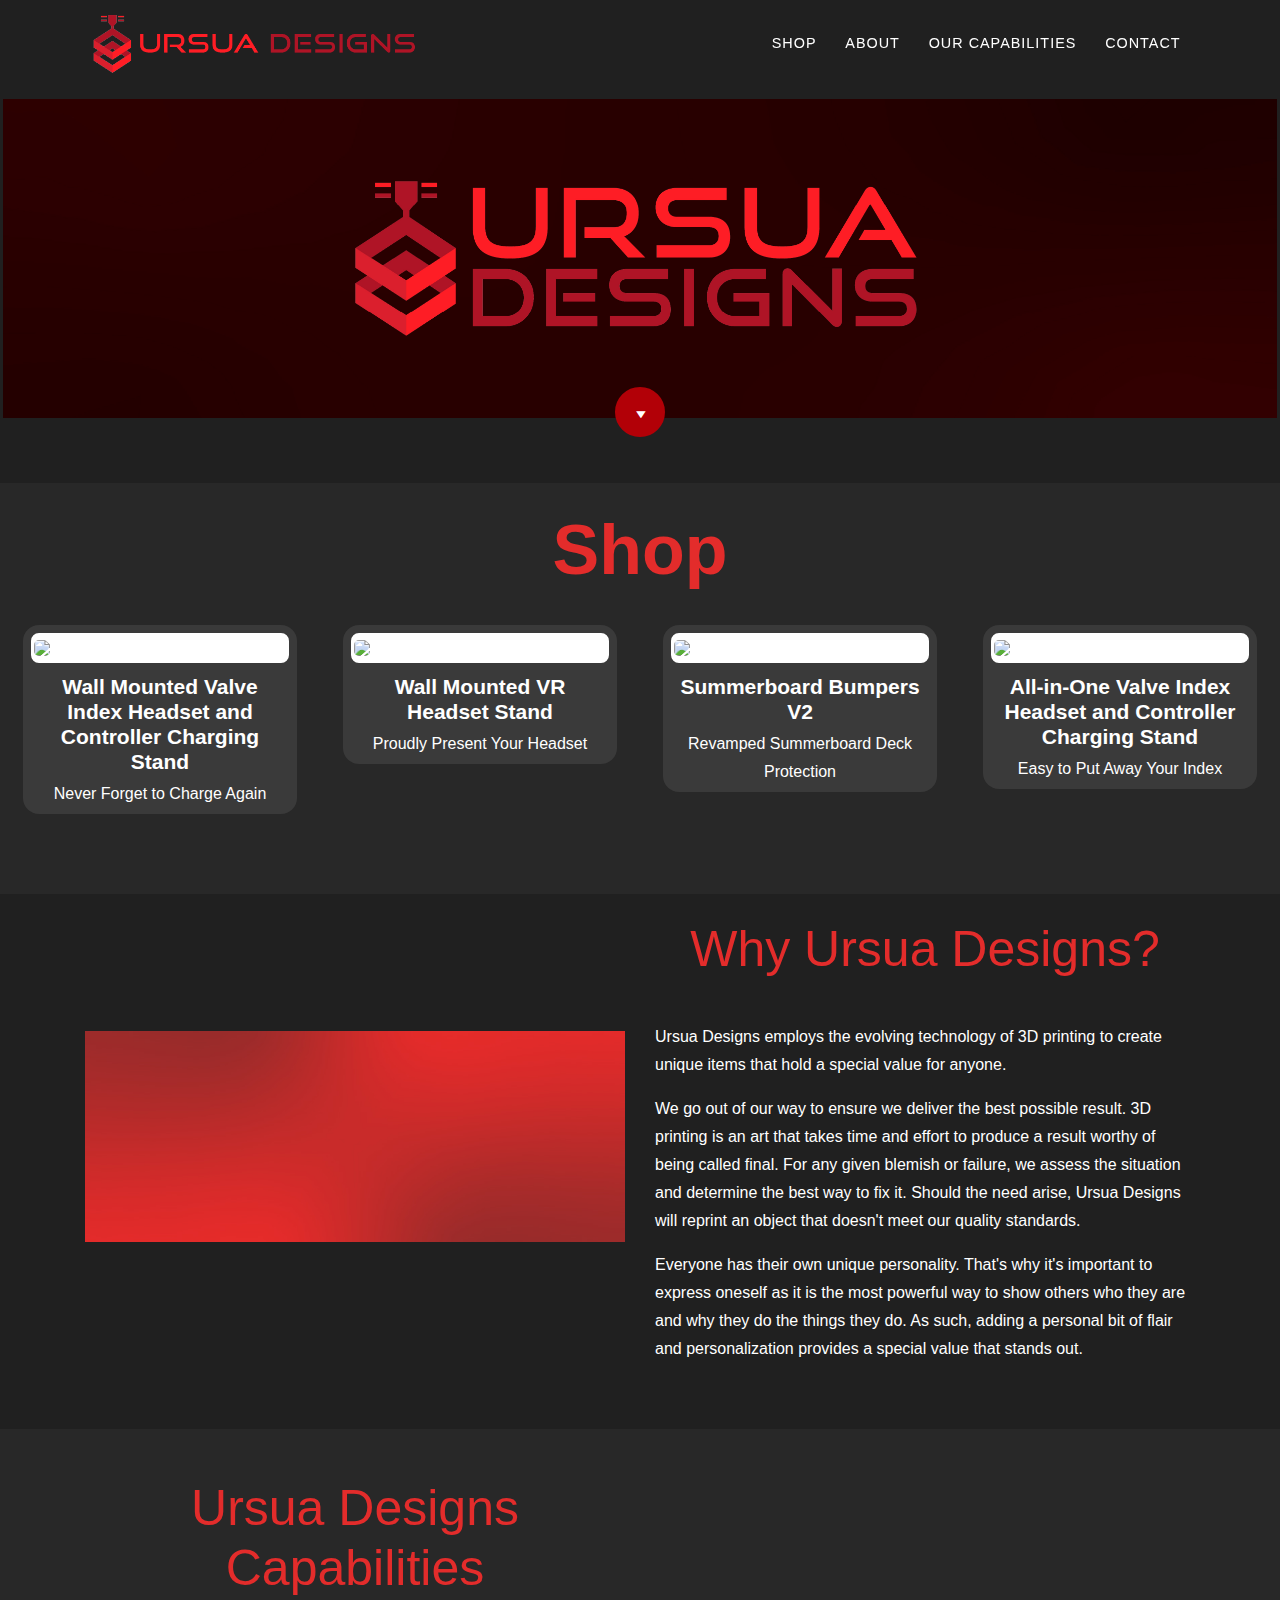
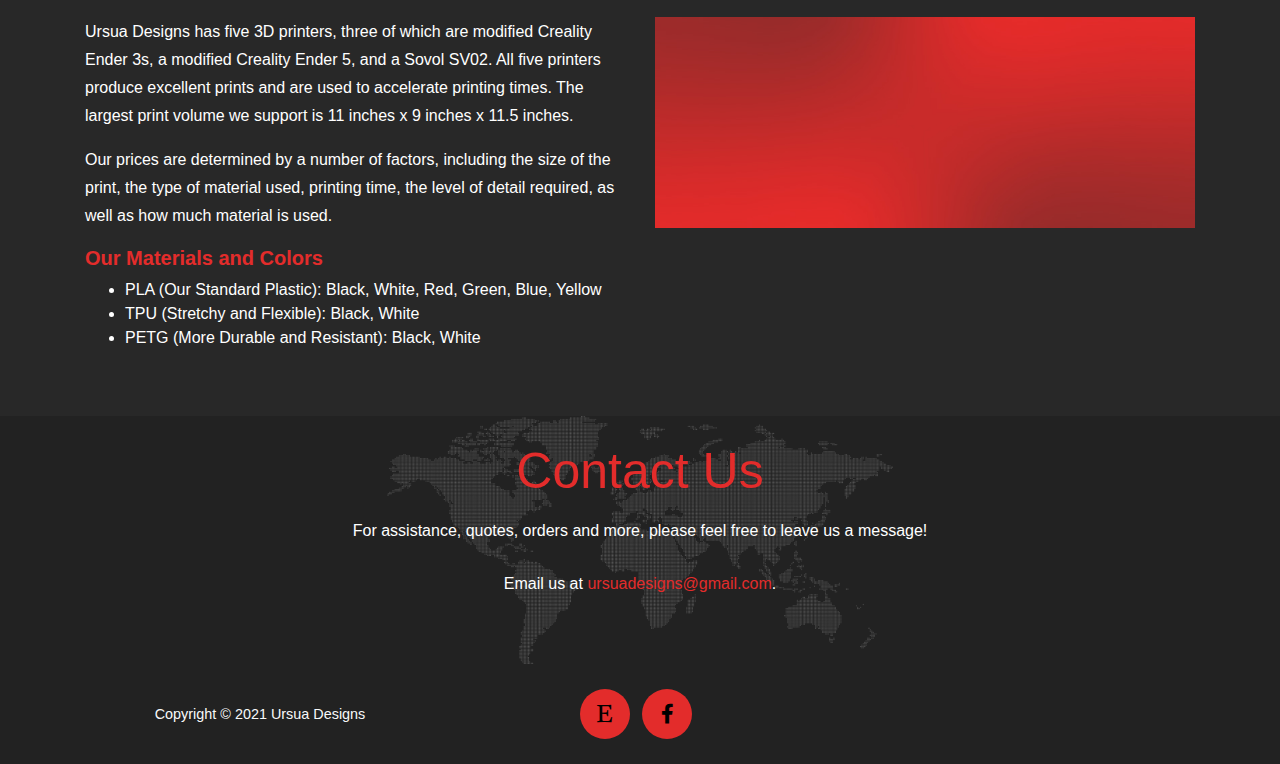
==== commit f2c338d1: "Updated Branding" ====
--- a/index.html
+++ b/index.html
@@ -52,7 +52,7 @@
         <div class="container">
             <a class="navbar-brand js-scroll-trigger" href="#top">
                 <!-- Your Logo Here -->
-                <img class="img-fluid" src="img/logos/Nav_Logo_Alternate.png">
+                <img class="img-fluid" src="img/logos/Nav_Logo.png">
             </a>
             <button class="navbar-toggler navbar-toggler-right" type="button" data-toggle="collapse"
                 data-target="#responsiveNavbar" aria-controls="responsiveNavbar">Menu <i class="fas fa-bars"></i>
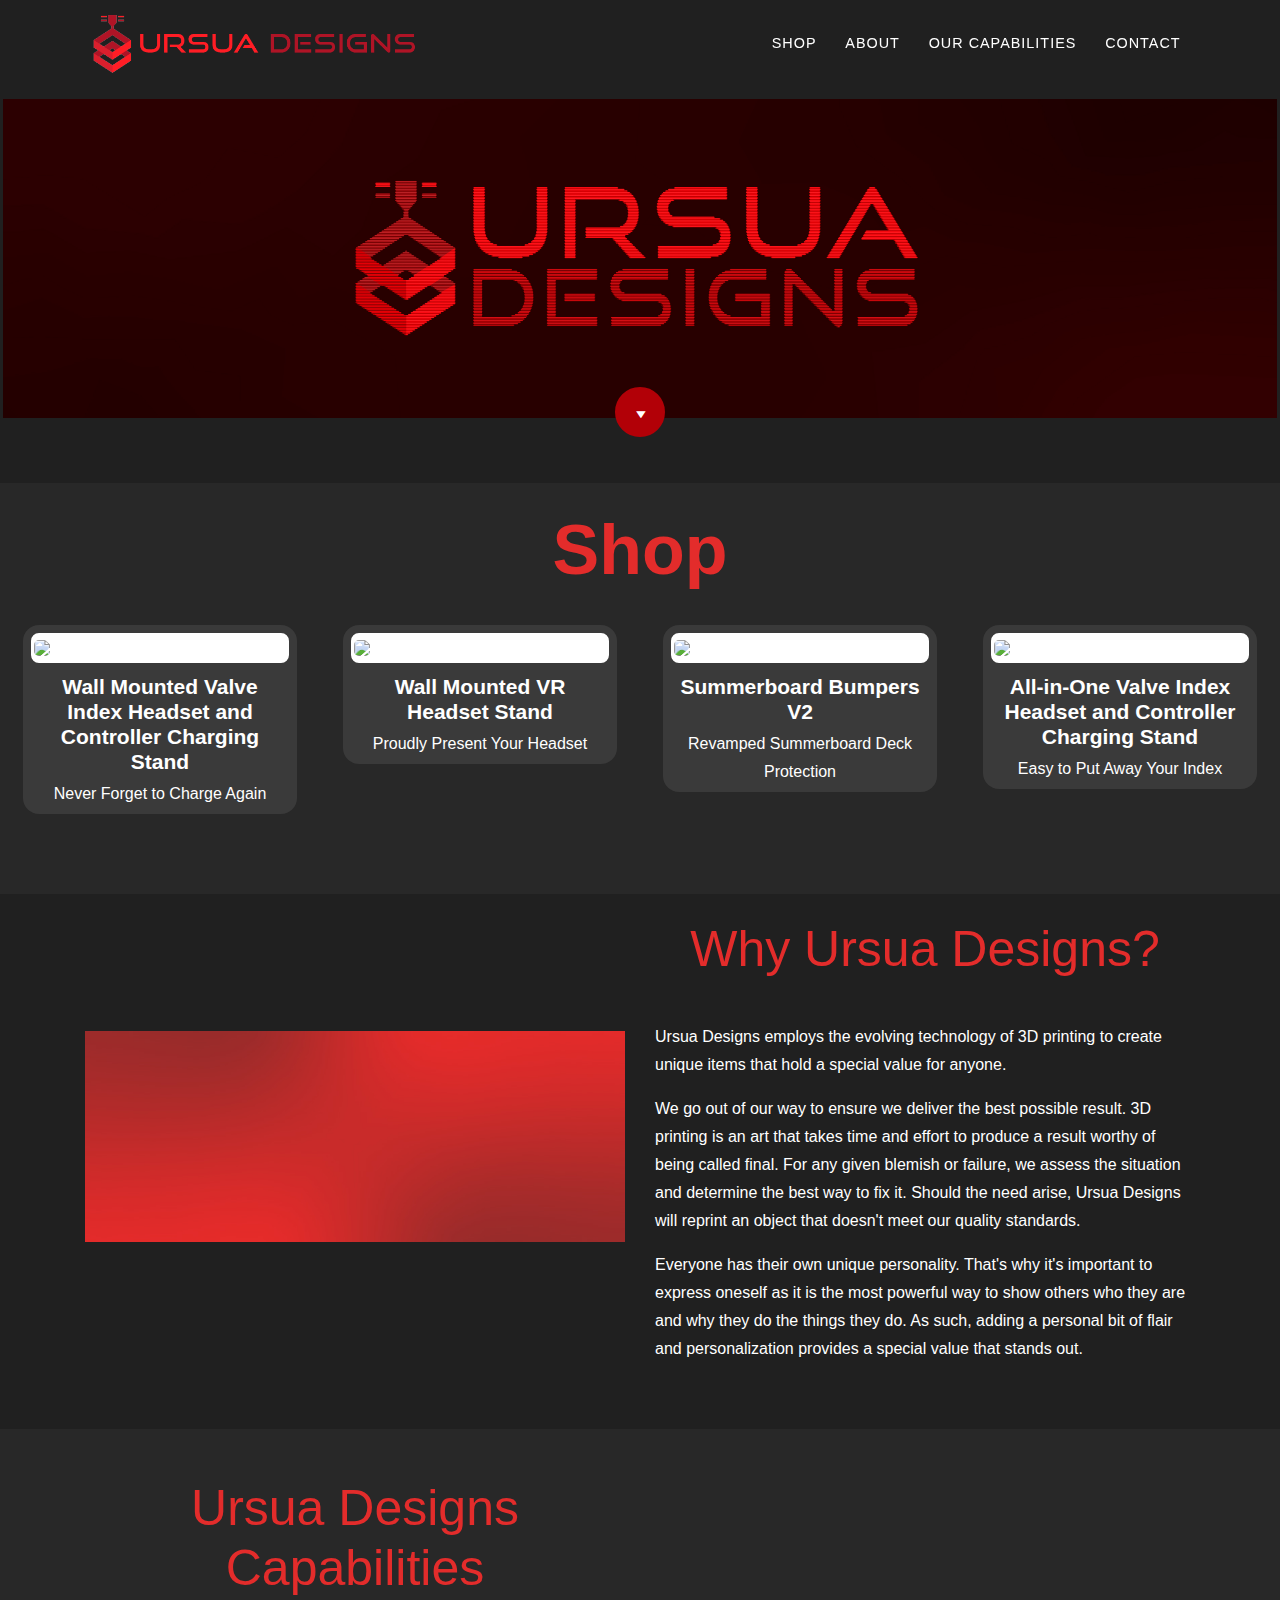
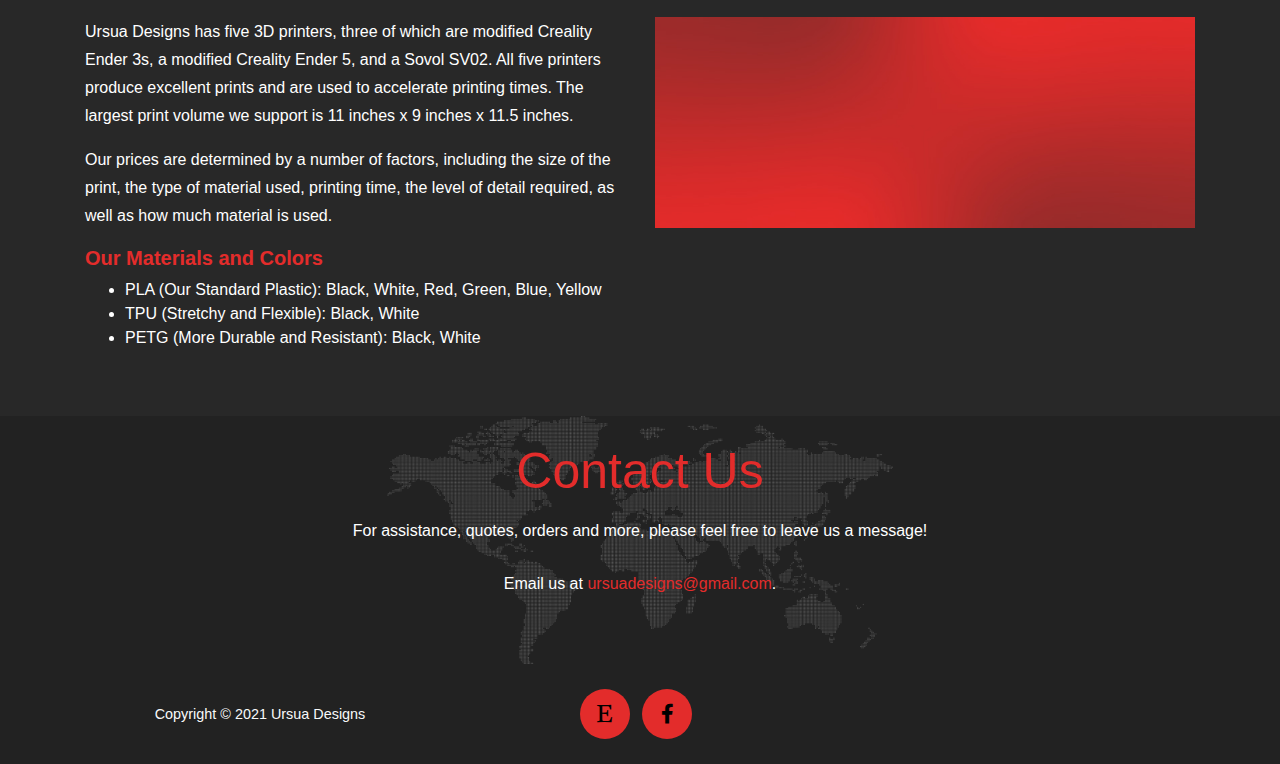
==== commit 58980981: "Updated Cover Photos" ====
--- a/index.html
+++ b/index.html
@@ -89,7 +89,7 @@
     <header class="masthead">
         <div class="top-banner">
             <div class="text-center d-flex align-items-center">
-                <img src="img/banners/Banner1.jpg" class="img-fluid banner-img">
+                <img src="img/banners/Banner1_3D.jpg" class="img-fluid banner-img">
             </div>
             <div class="down-arrow-wrapper" data-module="down-arrow">
                 <a href="#shop" data-ui="down-arrow" class="down-arrow ss-icon ss-navigatedown js-scroll-trigger"
--- a/css/index.min.css
+++ b/css/index.min.css
@@ -1 +1 @@
-body{overflow-x:hidden;font-family:"Segoe UI","Helvetica Neue",Arial,sans-serif,"Apple Color Emoji","Segoe UI Emoji","Segoe UI Symbol","Noto Color Emoji";background-color:#333;color:#fff}p{line-height:1.75}a{color:#e32c2b}a:hover{color:#bbb}.text-primary{color:#e32c2b!important}h1,h2,h3,h4,h5,h6{font-weight:700;font-family:Montserrat,"Segoe UI","Helvetica Neue",Arial,sans-serif,"Apple Color Emoji","Segoe UI Emoji","Segoe UI Symbol","Noto Color Emoji"}#nav{background-color:#202020}#nav .navbar-toggler{font-size:12px;color:#fff;background-color:#e32c2b;border:solid #e32c2b 1px;right:0;padding:13px;text-transform:uppercase;font-family:Montserrat,"Segoe UI","Helvetica Neue",Arial,sans-serif,"Apple Color Emoji","Segoe UI Emoji","Segoe UI Symbol","Noto Color Emoji";transition:all ease .15s}#nav .navbar-toggler:hover{color:#fff;background-color:#000;border-color:#fff;transition:all ease .15s}#nav .navbar-brand{max-width:30%!important;color:#fff;font-family:Montserrat,"Segoe UI","Helvetica Neue",Arial,sans-serif,"Apple Color Emoji","Segoe UI Emoji","Segoe UI Symbol","Noto Color Emoji"}#nav .navbar-brand.active,#nav .navbar-brand:focus,#nav .navbar-brand:hover{color:#000}#nav .navbar-nav .navbar-item .nav-link{font-size:90%;font-weight:500;color:#fff;padding:.75em 0;letter-spacing:1px;font-family:Montserrat,"Segoe UI","Helvetica Neue",Arial,sans-serif,"Apple Color Emoji","Segoe UI Emoji","Segoe UI Symbol","Noto Color Emoji"}#nav .navbar-nav .navbar-item .nav-link.active,#nav .navbar-nav .navbar-item .nav-link:hover{color:#b2b2b2}@media (min-width:992px){#nav{padding-bottom:25px;transition:padding-top .3s,padding-bottom .3s;border:none;background-color:transparent}#nav .navbar-brand{font-size:1.75em;transition:all .5s}#nav .navbar-nav .navbar-item .nav-link{padding:1.1em 1em!important;color:#fff}#nav.navbar-shrink{background-color:#202020;padding-top:0;padding-bottom:0}#nav.navbar-shrink .navbar-brand{font-size:1.25em;padding:12px 0}#nav .navbar-nav .navbar-item .nav-link.active,#nav .navbar-nav .navbar-item .nav-link:hover{color:#fff;background-color:rgba(12,12,12,.5);border-radius:2px;transition:all ease .15s}#nav.navbar-shrink .navbar-nav .navbar-item .nav-link.active,#nav.navbar-shrink .navbar-nav .navbar-item .nav-link:hover{color:#b2b2b2;background-color:rgba(0,0,0,0)}}@media screen and (max-width:767px){.navbar-brand img{max-width:175%!important}}header.masthead{color:#fff;background-color:#202020;text-align:center;background-repeat:no-repeat;background-attachment:scroll;background-position:center center;background-size:cover;padding-bottom:0!important}header.masthead .heading-text{padding-top:40vh!important;padding-bottom:100px}header.masthead .heading-text .heading-secondary{font-size:22px;line-height:22px;margin-bottom:25px;font-family:"Droid Serif",Montserrat,"Segoe UI","Helvetica Neue",Arial,sans-serif,"Apple Color Emoji","Segoe UI Emoji","Segoe UI Symbol","Noto Color Emoji";text-shadow:2px 2px 8px #000,2px 2px 3px #000}header.masthead .heading-text .heading-main{font-size:45px;font-weight:600;line-height:45px;margin-bottom:35px!important;font-family:Montserrat,"Segoe UI","Helvetica Neue",Arial,sans-serif,"Apple Color Emoji","Segoe UI Emoji","Segoe UI Symbol","Noto Color Emoji";text-shadow:2px 2px 8px #000,2px 2px 3px #000}@media (min-width:768px){header.masthead{padding-bottom:25px!important}header.masthead .heading-text{padding-top:300px;padding-bottom:200px}header.masthead .heading-text .heading-secondary{font-size:40px;line-height:40px;margin-bottom:25px;font-family:"Droid Serif",Montserrat,"Segoe UI","Helvetica Neue",Arial,sans-serif,"Apple Color Emoji","Segoe UI Emoji","Segoe UI Symbol","Noto Color Emoji"}header.masthead .heading-text .heading-main{font-size:60px;font-weight:700;line-height:60px;margin-bottom:50px;font-family:Montserrat,"Segoe UI","Helvetica Neue",Arial,sans-serif,"Apple Color Emoji","Segoe UI Emoji","Segoe UI Symbol","Noto Color Emoji"}}header.masthead .top-banner{padding:11vh 3px 40px 3px!important}@media (max-width:935px){.banner-img{content:url(/img/banners/Banner.jpg)}header.masthead .top-banner{padding:8vh 3px 40px 3px!important}}header.masthead .top-banner img{margin-left:auto;margin-right:auto}.down-arrow-wrapper{position:absolute;left:50%}.down-arrow{outline:0;-webkit-transition:background .3s ease,-webkit-transform .1s ease;-moz-transition:background .3s ease,-moz-transform .1s ease;-o-transition:background .3s ease,-o-transform .1s ease;-ms-transition:background .3s ease,-ms-transform .1s ease;transition:background .3s ease,transform .1s ease;border-radius:50%;z-index:10;border:25px solid;height:50px;width:50px;display:block;text-align:center;position:relative;left:-50%;top:-31px;color:#fff;border-color:#b20007}@media only screen and (min-width:0) and (max-width:768px){.down-arrow{visibility:hidden}}.down-arrow:active{-webkit-transform:scale(.8);-ms-transform:scale(.8);-moz-transform:scale(.8);-o-transform:scale(.8);transform:scale(.8)}.down-arrow:focus{text-decoration:none}.ss-navigatedown.right:after,.ss-navigatedown:before{position:absolute;left:-7px;top:-10px;content:'▼';transform:ScaleY(.75)}.page-section{padding:25px 0 50px 0;background-color:#282828}.page-section-alt{background-color:#202020}.page-section h1.section-heading{font-size:70px;font-weight:700;margin-top:0;margin-bottom:25px;color:#e32c2b!important}.page-section h2.section-heading{font-size:50px;font-weight:500;margin-top:0;margin-bottom:20px;color:#e32c2b!important}.page-section h3.section-heading{font-size:26px;font-weight:500;margin-top:0;margin-bottom:15px;color:#e32c2b!important}.page-section h3.section-subheading{font-size:16px;font-weight:400;margin-bottom:30px;text-transform:none;font-family:"Droid Serif",Montserrat,"Segoe UI","Helvetica Neue",Arial,sans-serif,"Apple Color Emoji","Segoe UI Emoji","Segoe UI Symbol","Noto Color Emoji"}@media (min-width:768px){section{padding:150px 0}}@media (max-width:768px){.page-section h1.section-heading{font-size:52px;font-weight:600}.page-section h2.section-heading{font-size:min(max(20px,8vw),42px);font-weight:400}}.pad-below{margin-bottom:25px}.pad-above{margin-top:25px}#products-heading{text-align:center;margin-bottom:15px}#product-listings{max-width:1920px;margin-left:auto;margin-right:auto}.product{margin:8px;background:#3a3a3a;border-radius:16px}.product.product-rounded .product-img{border-radius:8px}.product.product-rounded .product-img .product-hover,.product.product-rounded .product-img img{border-radius:5px}.product .product-img-container{padding:8px}.product .product-img{position:relative;display:block;max-width:400px;margin:0 auto;cursor:pointer;background-color:#fff;border:solid #fff 3px}.product .product-img img{width:100%;height:auto}.product .product-img .product-hover{position:absolute;width:100%;height:100%;transition:all ease .15s;opacity:0;background:rgba(120,120,120,.2)}.product .product-img .product-hover:hover,.product a:hover .product-img .product-hover{opacity:1}.product-caption{width:100%;margin:0 0 15px;padding:0 5px 3px 5px;text-align:center}.product .product-caption *{padding:3px 5px 3px 5px;margin-bottom:0;color:#fff}.product a:hover{text-decoration:none}.product a .product-caption *{transition:all ease .15s}.product a:hover .product-caption *{transition:all ease .15s;color:#fff}.product a:hover .product-caption .product-caption-title{color:#e32c2b}.product .product-caption-title{font-weight:600;font-size:min(max(16px,6vw),21px)}.product .product-caption-description{color:#fff}@media (min-width:767px){.product-caption{margin:0 0 30px}}.product-modal .modal-dialog{margin-right:15%;margin-left:15%;max-width:100vw}.product-modal .modal-content{padding:20px 0;text-align:center;background-color:#333!important}.product-modal .modal-content .price{float:right;margin-bottom:8px}.product-modal .modal-content .modal-body{font-size:12pt;font-size:2vw}.product-modal .modal-content h2{font-size:36pt;font-size:4vw;margin-bottom:5px}.product-modal .modal-content p.item-subheading{font-size:16px;font-size:2.8vw;font-style:italic;margin-bottom:5px;font-family:"Droid Serif",Montserrat,"Segoe UI","Helvetica Neue",Arial,sans-serif,"Apple Color Emoji","Segoe UI Emoji","Segoe UI Symbol","Noto Color Emoji"}.product-modal .product-main .container .row div p{font-size:16pt;font-size:2vw}.img-thumbnail{padding:0!important}.add-to-cart-container{margin-top:8px}.add-to-cart-button{margin:auto;width:100%}.product-modal .modal-content ul.list-inline{margin-top:0;margin-bottom:30px}.product-modal .modal-content img{margin-bottom:30px}.product-modal .modal-content button{cursor:pointer}.product-main{margin-bottom:20px}.review-star{width:25px}p.product-description{font-size:16pt}.product-modal .close-modal:hover{opacity:.3}.modal-header{padding:0 16px!important;border-bottom:none}.close{padding:0!important}.product-price{text-align:center;font-size:20pt;margin-bottom:5px}.product-rating{text-align:right;font-size:18pt;margin-right:5%}.product-quantity{max-width:60px}#shipping-options{font-size:12pt;max-width:100%;overflow:hidden;text-overflow:ellipsis;-webkit-appearance:none;padding:2px}.modal-footer .btn{position:absolute;left:16px;bottom:0}.option-set{min-height:25px;font-size:10pt}@media screen and (min-width:1200px){.product-modal .modal-content .modal-body{font-size:16pt}.product-modal .modal-content h2{font-size:38pt}.product-modal .modal-content p.item-subheading{font-size:24pt}.order-options{font-size:14pt}.option-set{font-size:13pt}}@media screen and (max-width:768px){.product-modal .modal-dialog{margin-right:1.5%;margin-left:1.5%;max-width:200vw}.product-main h2{font-size:18pt!important}.item-subheading{font-size:12pt!important}.product-price{text-align:center!important;margin-left:0!important;font-size:12pt!important}.product-rating{text-align:center!important;margin-right:0!important}.product-modal .modal-content p.item-subheading{margin-left:0!important}.add-to-cart-button{font-size:14pt}p.product-description{font-size:3.4vw}}@media (max-width:900px){.product-modal .modal-dialog{margin-right:9%;margin-left:9%}}#cart-header-row th{padding:.6em!important;font-size:15.5pt}.table td,.table th{color:#fff!important}.table-right{text-align:right}.table-left{text-align:left}.table-min{width:1%;white-space:nowrap;padding-left:5px}#shipping-options label{font-size:12pt}.price-break{display:block;margin-bottom:.5em}.cart-product{font-weight:600}@media screen and (max-width:768px){#product-table td{font-size:12pt;padding:6px}#cart-header-row th{padding:.6em!important;font-size:12pt}}#contact{background-image:url(/img/map-image.png);background-position:center;background-size:contain;background-repeat:no-repeat;background-color:#222}#contact-sidebar{text-align:left}#contact_container{color:#fff;text-align:left}.upload-btn-wrapper{position:relative;overflow:hidden;display:inline-block}.upload-btn-wrapper input[type=file]{font-size:100px;position:absolute;left:0;top:0;opacity:0}.footer{background-color:#222;padding:25px 0;text-align:center}.footer .quicklinks a{padding:5px;color:#e32c2b;background-color:rgba(0,0,0,0);border-radius:2px}.footer .quicklinks a:hover{transition:all .15s;text-decoration:none;color:#fff;background-color:rgba(120,120,120,.25)}.footer span.copyright{font-size:90%;line-height:40px;text-transform:none;font-family:Montserrat,"Segoe UI","Helvetica Neue",Arial,sans-serif,"Apple Color Emoji","Segoe UI Emoji","Segoe UI Symbol","Noto Color Emoji"}.footer ul.quicklinks{font-size:90%;line-height:40px;margin-bottom:0;text-transform:none;font-family:Montserrat,"Segoe UI","Helvetica Neue",Arial,sans-serif,"Apple Color Emoji","Segoe UI Emoji","Segoe UI Symbol","Noto Color Emoji"}ul.social-buttons{margin-bottom:0}ul.social-buttons li a{font-size:20px;line-height:50px;display:block;width:50px;height:50px;transition:all .3s;color:#000;border-radius:100%;outline:0;background-color:#e32c2b}ul.social-buttons li a:active,ul.social-buttons li a:focus,ul.social-buttons li a:hover{background-color:#000;color:#e32c2b}img::-moz-selection{background:0 0}img::selection{background:0 0}img::-moz-selection{background:0 0}.btn{font-family:Montserrat,"Segoe UI","Helvetica Neue",Arial,sans-serif,"Apple Color Emoji","Segoe UI Emoji","Segoe UI Symbol","Noto Color Emoji";font-weight:700;border-radius:5px}.btn-rm{border-radius:4px!important}.btn-primary{background-color:#e32c2b;border-color:#000;color:#fff}.btn-primary:active,.btn-primary:focus,.btn-primary:hover{background-color:#fff!important;border-color:#e32c2b!important;color:#e32c2b!important}.btn-primary:active,.btn-primary:focus{box-shadow:0 0 0 .2rem rgba(227,44,43,.5)!important}::-moz-selection{background:#e32c2b;text-shadow:none;color:#fff}::selection{background:#e32c2b;text-shadow:none;color:#fff}.close-symbol i{color:#000}.close-symbol i:hover{color:#151515}.fa-stack{margin-bottom:22px}.ud-red{color:#e32c2b}.hidden{display:none}+body{overflow-x:hidden;font-family:"Segoe UI","Helvetica Neue",Arial,sans-serif,"Apple Color Emoji","Segoe UI Emoji","Segoe UI Symbol","Noto Color Emoji";background-color:#333;color:#fff}p{line-height:1.75}a{color:#e32c2b}a:hover{color:#bbb}.text-primary{color:#e32c2b!important}h1,h2,h3,h4,h5,h6{font-weight:700;font-family:Montserrat,"Segoe UI","Helvetica Neue",Arial,sans-serif,"Apple Color Emoji","Segoe UI Emoji","Segoe UI Symbol","Noto Color Emoji"}#nav{background-color:#202020}#nav .navbar-toggler{font-size:12px;color:#fff;background-color:#e32c2b;border:solid #e32c2b 1px;right:0;padding:13px;text-transform:uppercase;font-family:Montserrat,"Segoe UI","Helvetica Neue",Arial,sans-serif,"Apple Color Emoji","Segoe UI Emoji","Segoe UI Symbol","Noto Color Emoji";transition:all ease .15s}#nav .navbar-toggler:hover{color:#fff;background-color:#000;border-color:#fff;transition:all ease .15s}#nav .navbar-brand{max-width:30%!important;color:#fff;font-family:Montserrat,"Segoe UI","Helvetica Neue",Arial,sans-serif,"Apple Color Emoji","Segoe UI Emoji","Segoe UI Symbol","Noto Color Emoji"}#nav .navbar-brand.active,#nav .navbar-brand:focus,#nav .navbar-brand:hover{color:#000}#nav .navbar-nav .navbar-item .nav-link{font-size:90%;font-weight:500;color:#fff;padding:.75em 0;letter-spacing:1px;font-family:Montserrat,"Segoe UI","Helvetica Neue",Arial,sans-serif,"Apple Color Emoji","Segoe UI Emoji","Segoe UI Symbol","Noto Color Emoji"}#nav .navbar-nav .navbar-item .nav-link.active,#nav .navbar-nav .navbar-item .nav-link:hover{color:#b2b2b2}@media (min-width:992px){#nav{padding-bottom:25px;transition:padding-top .3s,padding-bottom .3s;border:none;background-color:transparent}#nav .navbar-brand{font-size:1.75em;transition:all .5s}#nav .navbar-nav .navbar-item .nav-link{padding:1.1em 1em!important;color:#fff}#nav.navbar-shrink{background-color:#202020;padding-top:0;padding-bottom:0}#nav.navbar-shrink .navbar-brand{font-size:1.25em;padding:12px 0}#nav .navbar-nav .navbar-item .nav-link.active,#nav .navbar-nav .navbar-item .nav-link:hover{color:#fff;background-color:rgba(12,12,12,.5);border-radius:2px;transition:all ease .15s}#nav.navbar-shrink .navbar-nav .navbar-item .nav-link.active,#nav.navbar-shrink .navbar-nav .navbar-item .nav-link:hover{color:#b2b2b2;background-color:rgba(0,0,0,0)}}@media screen and (max-width:767px){.navbar-brand img{max-width:175%!important}}header.masthead{color:#fff;background-color:#202020;text-align:center;background-repeat:no-repeat;background-attachment:scroll;background-position:center center;background-size:cover;padding-bottom:0!important}header.masthead .heading-text{padding-top:40vh!important;padding-bottom:100px}header.masthead .heading-text .heading-secondary{font-size:22px;line-height:22px;margin-bottom:25px;font-family:"Droid Serif",Montserrat,"Segoe UI","Helvetica Neue",Arial,sans-serif,"Apple Color Emoji","Segoe UI Emoji","Segoe UI Symbol","Noto Color Emoji";text-shadow:2px 2px 8px #000,2px 2px 3px #000}header.masthead .heading-text .heading-main{font-size:45px;font-weight:600;line-height:45px;margin-bottom:35px!important;font-family:Montserrat,"Segoe UI","Helvetica Neue",Arial,sans-serif,"Apple Color Emoji","Segoe UI Emoji","Segoe UI Symbol","Noto Color Emoji";text-shadow:2px 2px 8px #000,2px 2px 3px #000}@media (min-width:768px){header.masthead{padding-bottom:25px!important}header.masthead .heading-text{padding-top:300px;padding-bottom:200px}header.masthead .heading-text .heading-secondary{font-size:40px;line-height:40px;margin-bottom:25px;font-family:"Droid Serif",Montserrat,"Segoe UI","Helvetica Neue",Arial,sans-serif,"Apple Color Emoji","Segoe UI Emoji","Segoe UI Symbol","Noto Color Emoji"}header.masthead .heading-text .heading-main{font-size:60px;font-weight:700;line-height:60px;margin-bottom:50px;font-family:Montserrat,"Segoe UI","Helvetica Neue",Arial,sans-serif,"Apple Color Emoji","Segoe UI Emoji","Segoe UI Symbol","Noto Color Emoji"}}header.masthead .top-banner{padding:11vh 3px 40px 3px!important}@media (max-width:935px){.banner-img{content:url(/img/banners/Banner_3D.jpg)}header.masthead .top-banner{padding:8vh 3px 40px 3px!important}}header.masthead .top-banner img{margin-left:auto;margin-right:auto}.down-arrow-wrapper{position:absolute;left:50%}.down-arrow{outline:0;-webkit-transition:background .3s ease,-webkit-transform .1s ease;-moz-transition:background .3s ease,-moz-transform .1s ease;-o-transition:background .3s ease,-o-transform .1s ease;-ms-transition:background .3s ease,-ms-transform .1s ease;transition:background .3s ease,transform .1s ease;border-radius:50%;z-index:10;border:25px solid;height:50px;width:50px;display:block;text-align:center;position:relative;left:-50%;top:-31px;color:#fff;border-color:#b20007}@media only screen and (min-width:0) and (max-width:768px){.down-arrow{visibility:hidden}}.down-arrow:active{-webkit-transform:scale(.8);-ms-transform:scale(.8);-moz-transform:scale(.8);-o-transform:scale(.8);transform:scale(.8)}.down-arrow:focus{text-decoration:none}.ss-navigatedown.right:after,.ss-navigatedown:before{position:absolute;left:-7px;top:-10px;content:'▼';transform:ScaleY(.75)}.page-section{padding:25px 0 50px 0;background-color:#282828}.page-section-alt{background-color:#202020}.page-section h1.section-heading{font-size:70px;font-weight:700;margin-top:0;margin-bottom:25px;color:#e32c2b!important}.page-section h2.section-heading{font-size:50px;font-weight:500;margin-top:0;margin-bottom:20px;color:#e32c2b!important}.page-section h3.section-heading{font-size:26px;font-weight:500;margin-top:0;margin-bottom:15px;color:#e32c2b!important}.page-section h3.section-subheading{font-size:16px;font-weight:400;margin-bottom:30px;text-transform:none;font-family:"Droid Serif",Montserrat,"Segoe UI","Helvetica Neue",Arial,sans-serif,"Apple Color Emoji","Segoe UI Emoji","Segoe UI Symbol","Noto Color Emoji"}@media (min-width:768px){section{padding:150px 0}}@media (max-width:768px){.page-section h1.section-heading{font-size:52px;font-weight:600}.page-section h2.section-heading{font-size:min(max(20px,8vw),42px);font-weight:400}}.pad-below{margin-bottom:25px}.pad-above{margin-top:25px}#products-heading{text-align:center;margin-bottom:15px}#product-listings{max-width:1920px;margin-left:auto;margin-right:auto}.product{margin:8px;background:#3a3a3a;border-radius:16px}.product.product-rounded .product-img{border-radius:8px}.product.product-rounded .product-img .product-hover,.product.product-rounded .product-img img{border-radius:5px}.product .product-img-container{padding:8px}.product .product-img{position:relative;display:block;max-width:400px;margin:0 auto;cursor:pointer;background-color:#fff;border:solid #fff 3px}.product .product-img img{width:100%;height:auto}.product .product-img .product-hover{position:absolute;width:100%;height:100%;transition:all ease .15s;opacity:0;background:rgba(120,120,120,.2)}.product .product-img .product-hover:hover,.product a:hover .product-img .product-hover{opacity:1}.product-caption{width:100%;margin:0 0 15px;padding:0 5px 3px 5px;text-align:center}.product .product-caption *{padding:3px 5px 3px 5px;margin-bottom:0;color:#fff}.product a:hover{text-decoration:none}.product a .product-caption *{transition:all ease .15s}.product a:hover .product-caption *{transition:all ease .15s;color:#fff}.product a:hover .product-caption .product-caption-title{color:#e32c2b}.product .product-caption-title{font-weight:600;font-size:min(max(16px,6vw),21px)}.product .product-caption-description{color:#fff}@media (min-width:767px){.product-caption{margin:0 0 30px}}.product-modal .modal-dialog{margin-right:15%;margin-left:15%;max-width:100vw}.product-modal .modal-content{padding:20px 0;text-align:center;background-color:#333!important}.product-modal .modal-content .price{float:right;margin-bottom:8px}.product-modal .modal-content .modal-body{font-size:12pt;font-size:2vw}.product-modal .modal-content h2{font-size:36pt;font-size:4vw;margin-bottom:5px}.product-modal .modal-content p.item-subheading{font-size:16px;font-size:2.8vw;font-style:italic;margin-bottom:5px;font-family:"Droid Serif",Montserrat,"Segoe UI","Helvetica Neue",Arial,sans-serif,"Apple Color Emoji","Segoe UI Emoji","Segoe UI Symbol","Noto Color Emoji"}.product-modal .product-main .container .row div p{font-size:16pt;font-size:2vw}.img-thumbnail{padding:0!important}.add-to-cart-container{margin-top:8px}.add-to-cart-button{margin:auto;width:100%}.product-modal .modal-content ul.list-inline{margin-top:0;margin-bottom:30px}.product-modal .modal-content img{margin-bottom:30px}.product-modal .modal-content button{cursor:pointer}.product-main{margin-bottom:20px}.review-star{width:25px}p.product-description{font-size:16pt}.product-modal .close-modal:hover{opacity:.3}.modal-header{padding:0 16px!important;border-bottom:none}.close{padding:0!important}.product-price{text-align:center;font-size:20pt;margin-bottom:5px}.product-rating{text-align:right;font-size:18pt;margin-right:5%}.product-quantity{max-width:60px}#shipping-options{font-size:12pt;max-width:100%;overflow:hidden;text-overflow:ellipsis;-webkit-appearance:none;padding:2px}.modal-footer .btn{position:absolute;left:16px;bottom:0}.option-set{min-height:25px;font-size:10pt}@media screen and (min-width:1200px){.product-modal .modal-content .modal-body{font-size:16pt}.product-modal .modal-content h2{font-size:38pt}.product-modal .modal-content p.item-subheading{font-size:24pt}.order-options{font-size:14pt}.option-set{font-size:13pt}}@media screen and (max-width:768px){.product-modal .modal-dialog{margin-right:1.5%;margin-left:1.5%;max-width:200vw}.product-main h2{font-size:18pt!important}.item-subheading{font-size:12pt!important}.product-price{text-align:center!important;margin-left:0!important;font-size:12pt!important}.product-rating{text-align:center!important;margin-right:0!important}.product-modal .modal-content p.item-subheading{margin-left:0!important}.add-to-cart-button{font-size:14pt}p.product-description{font-size:3.4vw}}@media (max-width:900px){.product-modal .modal-dialog{margin-right:9%;margin-left:9%}}#cart-header-row th{padding:.6em!important;font-size:15.5pt}.table td,.table th{color:#fff!important}.table-right{text-align:right}.table-left{text-align:left}.table-min{width:1%;white-space:nowrap;padding-left:5px}#shipping-options label{font-size:12pt}.price-break{display:block;margin-bottom:.5em}.cart-product{font-weight:600}@media screen and (max-width:768px){#product-table td{font-size:12pt;padding:6px}#cart-header-row th{padding:.6em!important;font-size:12pt}}#contact{background-image:url(/img/map-image.png);background-position:center;background-size:contain;background-repeat:no-repeat;background-color:#222}#contact-sidebar{text-align:left}#contact_container{color:#fff;text-align:left}.upload-btn-wrapper{position:relative;overflow:hidden;display:inline-block}.upload-btn-wrapper input[type=file]{font-size:100px;position:absolute;left:0;top:0;opacity:0}.footer{background-color:#222;padding:25px 0;text-align:center}.footer .quicklinks a{padding:5px;color:#e32c2b;background-color:rgba(0,0,0,0);border-radius:2px}.footer .quicklinks a:hover{transition:all .15s;text-decoration:none;color:#fff;background-color:rgba(120,120,120,.25)}.footer span.copyright{font-size:90%;line-height:40px;text-transform:none;font-family:Montserrat,"Segoe UI","Helvetica Neue",Arial,sans-serif,"Apple Color Emoji","Segoe UI Emoji","Segoe UI Symbol","Noto Color Emoji"}.footer ul.quicklinks{font-size:90%;line-height:40px;margin-bottom:0;text-transform:none;font-family:Montserrat,"Segoe UI","Helvetica Neue",Arial,sans-serif,"Apple Color Emoji","Segoe UI Emoji","Segoe UI Symbol","Noto Color Emoji"}ul.social-buttons{margin-bottom:0}ul.social-buttons li a{font-size:20px;line-height:50px;display:block;width:50px;height:50px;transition:all .3s;color:#000;border-radius:100%;outline:0;background-color:#e32c2b}ul.social-buttons li a:active,ul.social-buttons li a:focus,ul.social-buttons li a:hover{background-color:#000;color:#e32c2b}img::-moz-selection{background:0 0}img::selection{background:0 0}img::-moz-selection{background:0 0}.btn{font-family:Montserrat,"Segoe UI","Helvetica Neue",Arial,sans-serif,"Apple Color Emoji","Segoe UI Emoji","Segoe UI Symbol","Noto Color Emoji";font-weight:700;border-radius:5px}.btn-rm{border-radius:4px!important}.btn-primary{background-color:#e32c2b;border-color:#000;color:#fff}.btn-primary:active,.btn-primary:focus,.btn-primary:hover{background-color:#fff!important;border-color:#e32c2b!important;color:#e32c2b!important}.btn-primary:active,.btn-primary:focus{box-shadow:0 0 0 .2rem rgba(227,44,43,.5)!important}::-moz-selection{background:#e32c2b;text-shadow:none;color:#fff}::selection{background:#e32c2b;text-shadow:none;color:#fff}.close-symbol i{color:#000}.close-symbol i:hover{color:#151515}.fa-stack{margin-bottom:22px}.ud-red{color:#e32c2b}.hidden{display:none}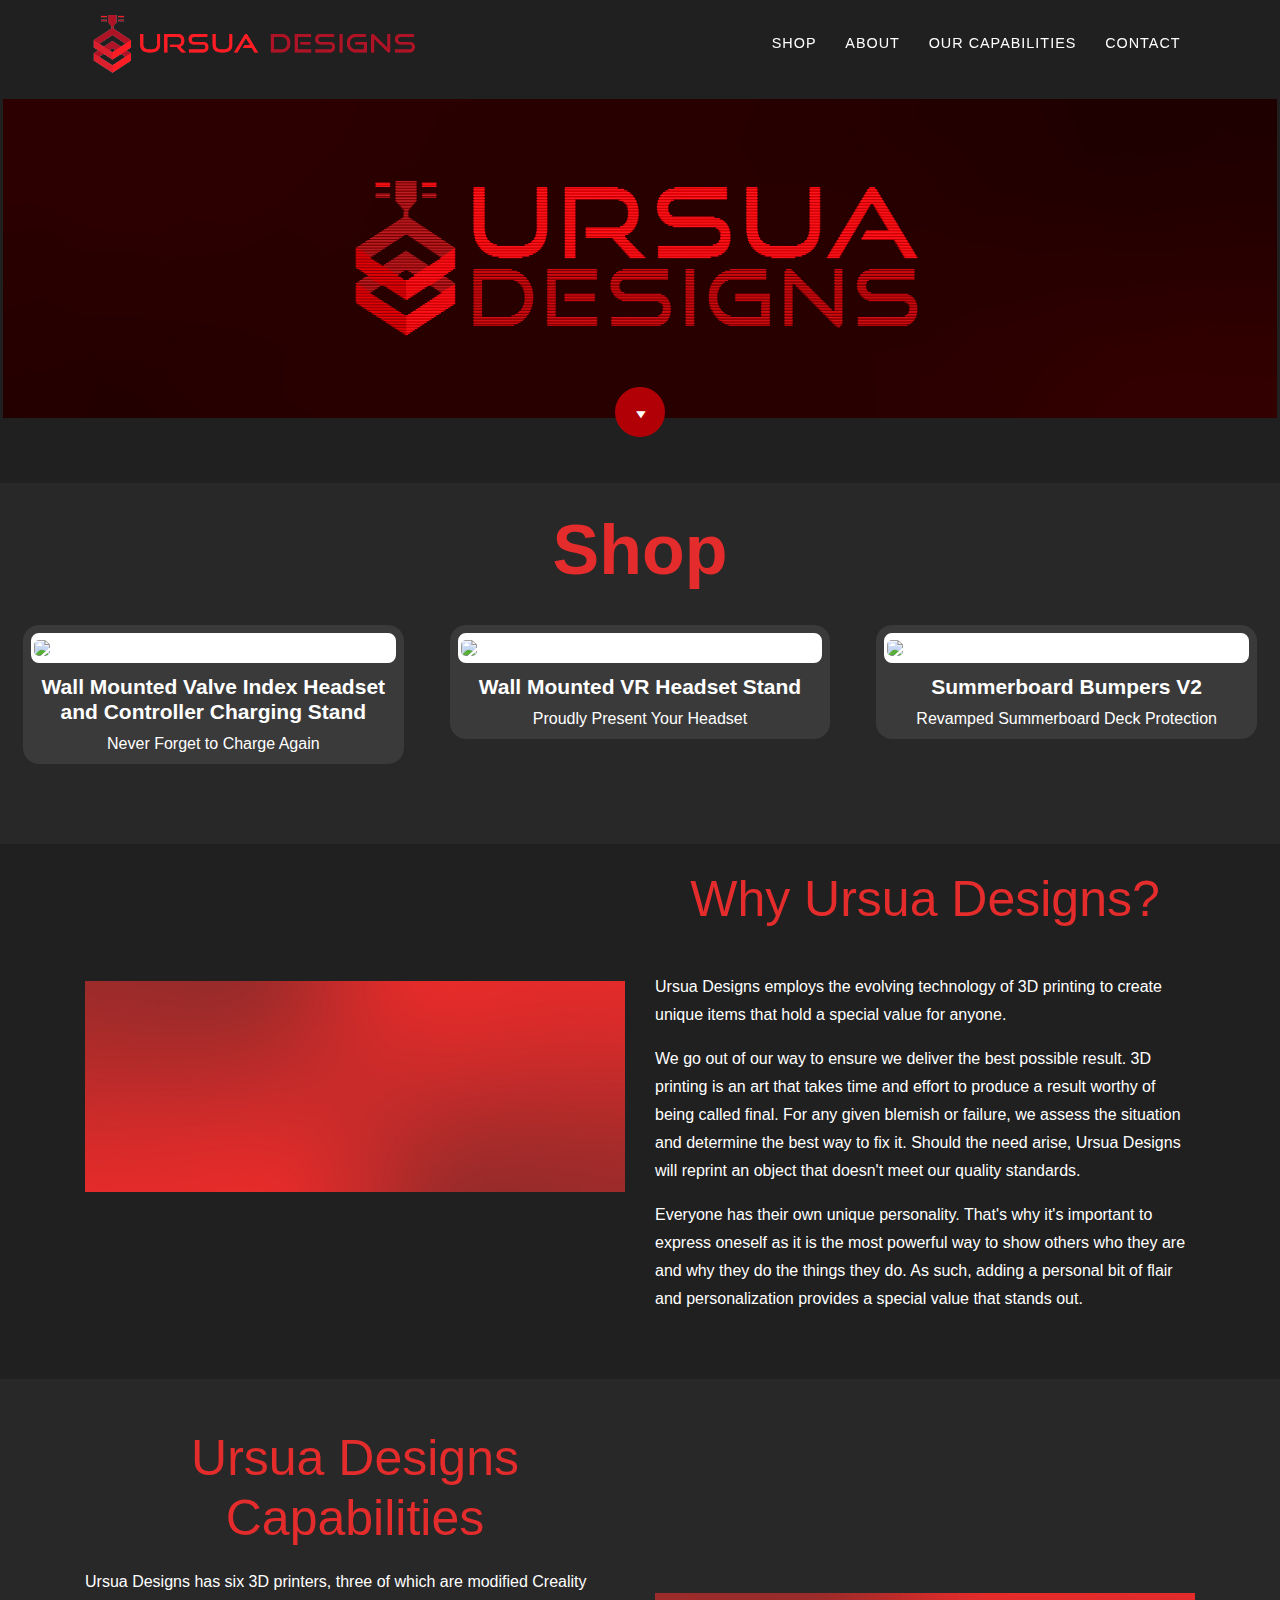
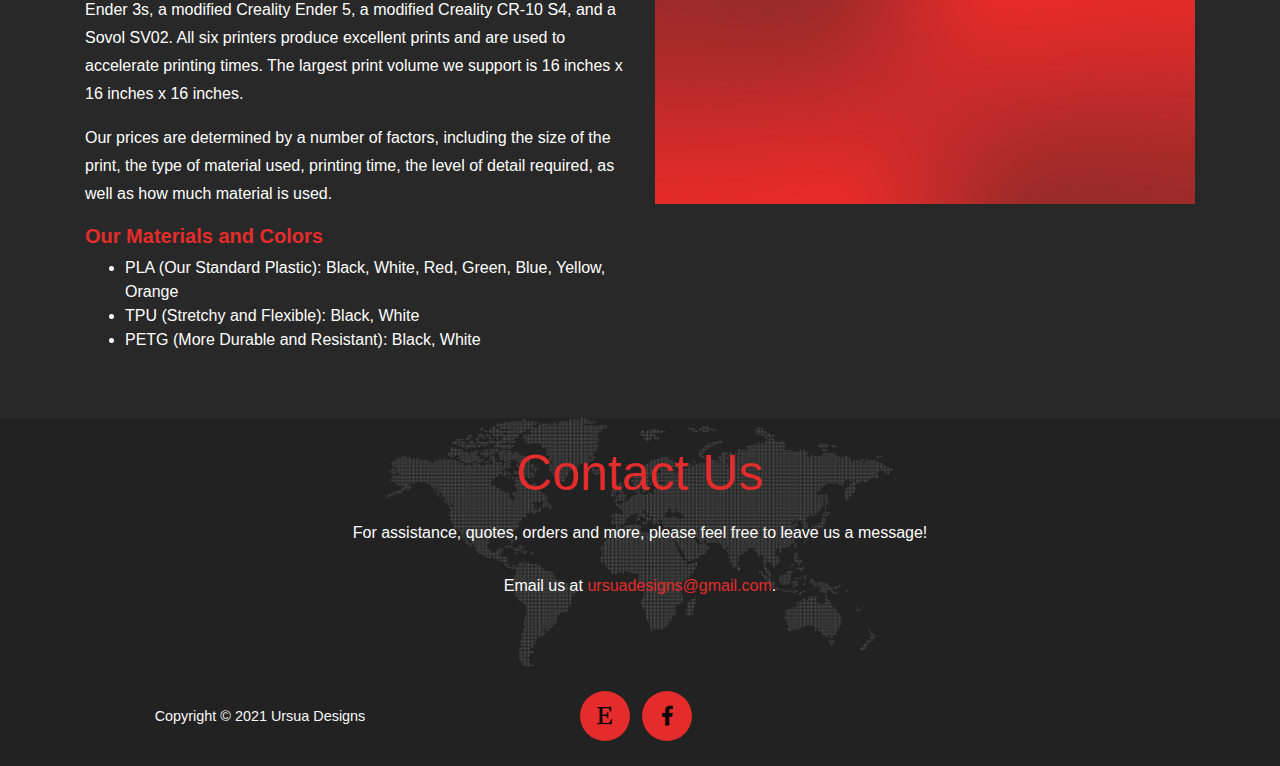
==== commit 8f5581fb: "Text Update" ====
--- a/index.html
+++ b/index.html
@@ -143,7 +143,7 @@
         <div class="row" id='product-listings'>
 
             <!-- Wall Mounted Valve Index Headset and Controller Charging Stand -->
-            <div class="col-lg-3 col-md-4 col-sm-6">
+            <div class="col-lg-4 col-md-4 col-sm-6">
                 <div class="product product-rounded">
                     <a class="product-link"
                         href="https://www.etsy.com/listing/936668122/valve-index-headset-and-controller">
@@ -168,7 +168,7 @@
             </div>
 
             <!-- Wall Mounted VR Headset Stand Product Listing -->
-            <div class="col-lg-3 col-md-4 col-sm-6">
+            <div class="col-lg-4 col-md-4 col-sm-6">
                 <div class="product product-rounded">
                     <a class="product-link"
                         href="https://www.etsy.com/listing/807314605/vr-headset-stand-and-controller-wall">
@@ -193,7 +193,7 @@
             </div>
 
             <!-- Summerboard Bumpers V2 Product Listing -->
-            <div class="col-lg-3 col-md-4 col-sm-6">
+            <div class="col-lg-4 col-md-4 col-sm-6">
                 <div class="product product-rounded">
                     <a class="product-link"
                         href="https://www.etsy.com/listing/866735294/summerboard-deck-bumpers-v2-protection">
@@ -218,7 +218,7 @@
             </div>
 
             <!-- AIO Valve Index Headset and Controller Charging Stand -->
-            <div class="col-lg-3 col-md-4 col-sm-6">
+            <div class="col-lg-3 col-md-4 col-sm-6 hidden">
                 <div class="product product-rounded">
                     <a class="product-link"
                         href="https://www.etsy.com/listing/960139496/valve-index-all-in-one-headset-and">
@@ -293,9 +293,9 @@
                     <br>
                     <h2 class="section-heading text-center ud-red">Ursua Designs Capabilities</h2>
 
-                    <p class="">Ursua Designs has five 3D printers, three of which are modified Creality Ender 3s, a modified Creality Ender 5, and a Sovol SV02.
-                        All five printers produce excellent prints and are used to accelerate printing times.
-                        The largest print volume we support is 11 inches x 9 inches x 11.5 inches.</p>
+                    <p class="">Ursua Designs has six 3D printers, three of which are modified Creality Ender 3s, a modified Creality Ender 5, a modified Creality CR-10 S4, and a Sovol SV02.
+                        All six printers produce excellent prints and are used to accelerate printing times.
+                        The largest print volume we support is 16 inches x 16 inches x 16 inches.</p>
 
                     <p class="">Our prices are determined by a number of factors, including the size of the print, the
                         type of material used, printing time, the level of detail required, as well as how much material
@@ -303,7 +303,7 @@
 
                     <h5 class="ud-red">Our Materials and Colors</h5>
                     <ul>
-                        <li>PLA (Our Standard Plastic):&nbsp;Black, White, Red, Green, Blue, Yellow</li>
+                        <li>PLA (Our Standard Plastic):&nbsp;Black, White, Red, Green, Blue, Yellow, Orange</li>
                         <li>TPU (Stretchy and Flexible):&nbsp;Black, White</li>
                         <li>PETG (More Durable and Resistant):&nbsp;Black, White</li>
                     </ul>
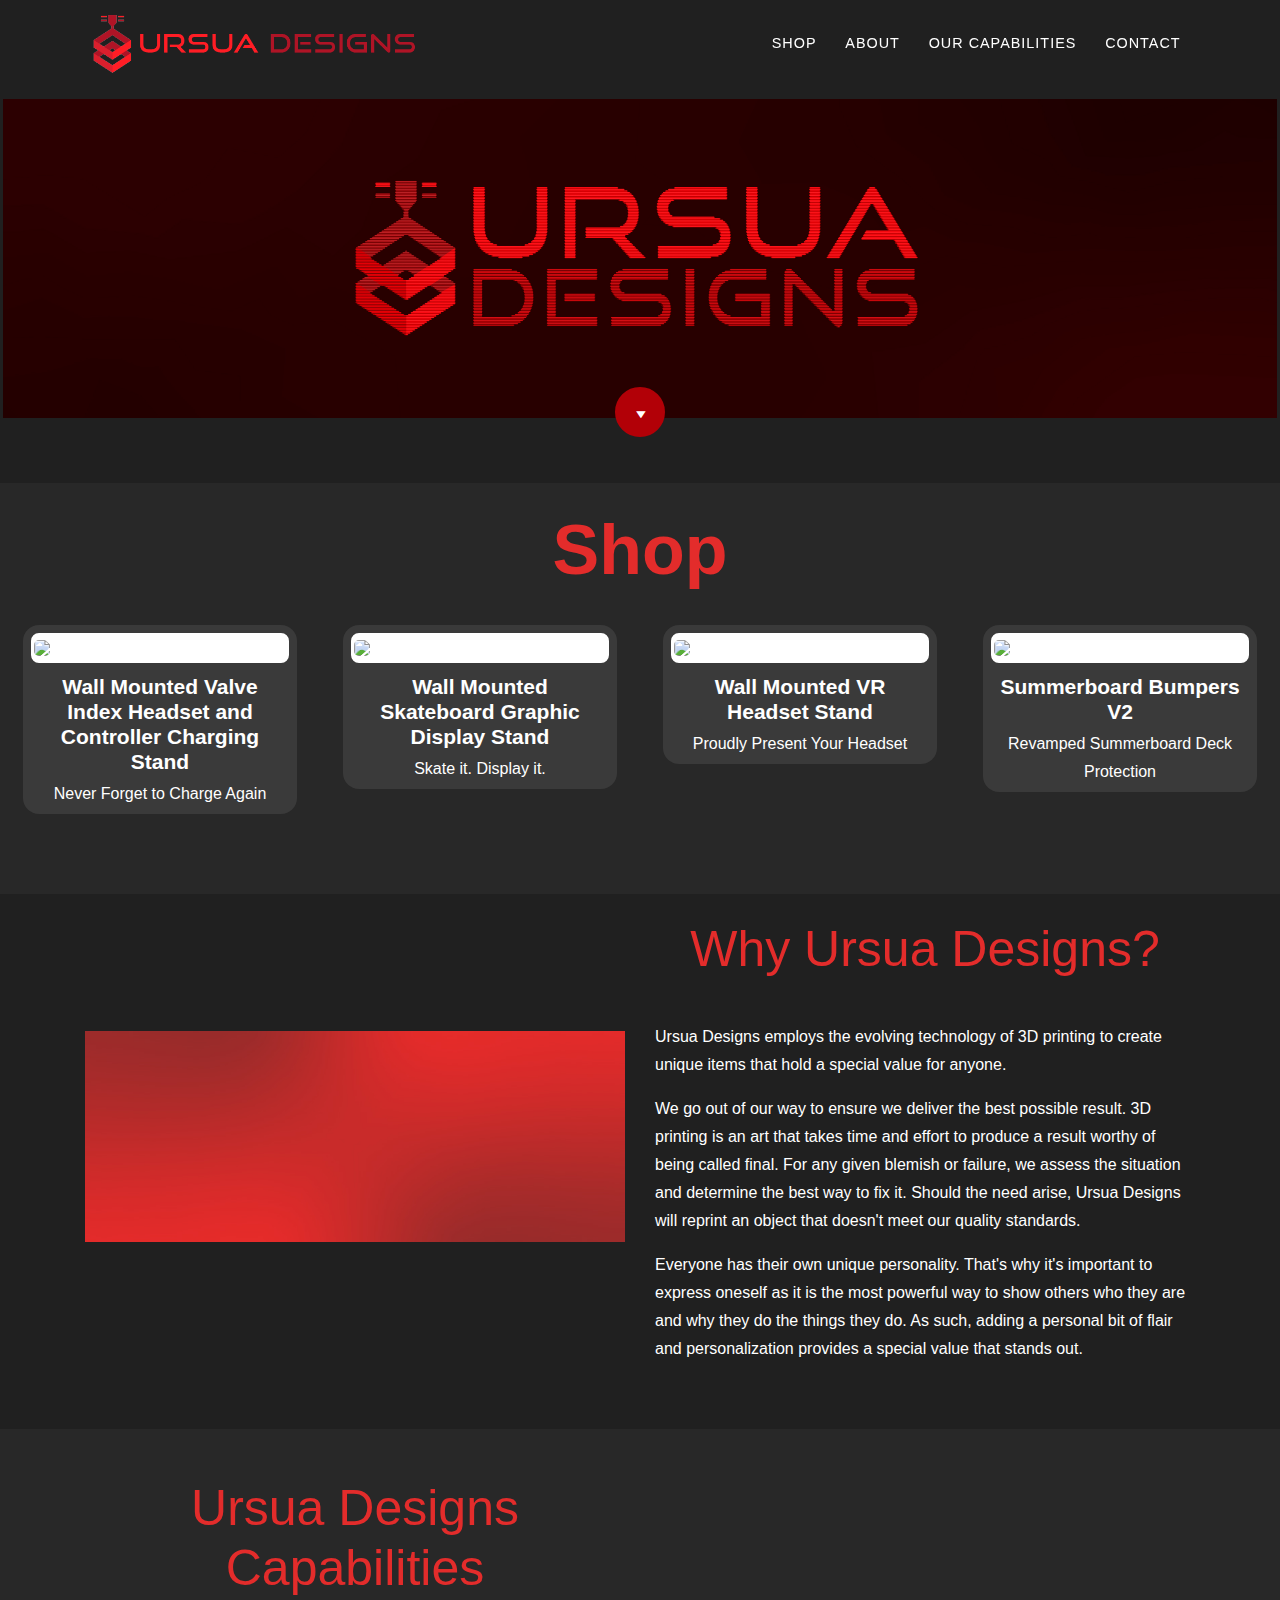
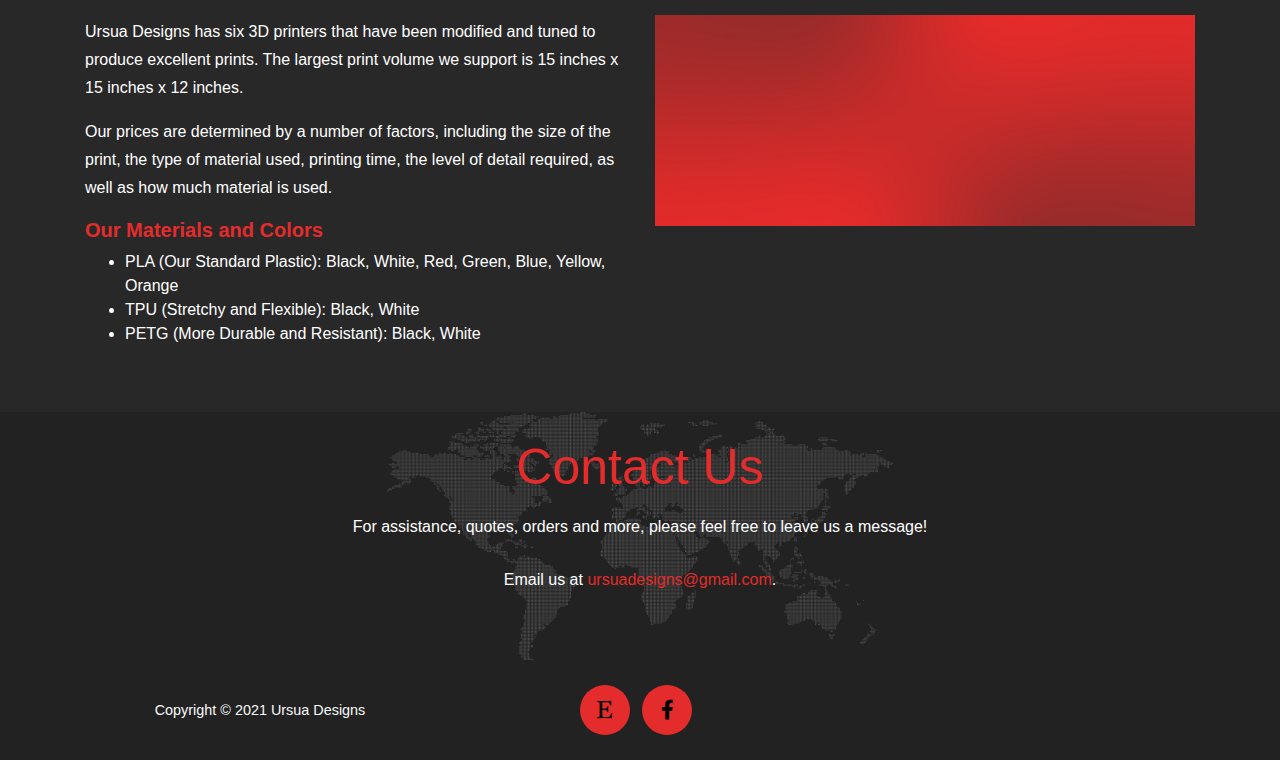
==== commit ce7bc394: "Updated Product Listings" ====
--- a/index.html
+++ b/index.html
@@ -143,7 +143,7 @@
         <div class="row" id='product-listings'>
 
             <!-- Wall Mounted Valve Index Headset and Controller Charging Stand -->
-            <div class="col-lg-4 col-md-4 col-sm-6">
+            <div class="col-lg-3 col-md-4 col-sm-6">
                 <div class="product product-rounded">
                     <a class="product-link"
                         href="https://www.etsy.com/listing/936668122/valve-index-headset-and-controller">
@@ -167,8 +167,33 @@
                 </div>
             </div>
 
+            <!-- Wall Mounted Skateboard Graphic Display Stand -->
+            <div class="col-lg-3 col-md-4 col-sm-6">
+                <div class="product product-rounded">
+                    <a class="product-link"
+                        href="https://www.etsy.com/listing/1026041237/wall-mounted-skateboard-graphic-display">
+                        <div class="product-img-container">
+                            <div class="product-img">
+                                <div class="product-hover">
+                                </div>
+                                <!-- Card Image -->
+                                <img class="item-image"
+                                    src="https://i.etsystatic.com/21771279/r/il/b58833/3133212400/il_794xN.3133212400_jq9p.jpg">
+                                <!--<img class="item-image" src="img/logos/Logo.png">-->
+                            </div>
+                        </div>
+                        <div class="product-caption">
+                            <!-- Card Title -->
+                            <h4 class="product-caption-title">Wall Mounted Skateboard Graphic Display Stand</h4>
+                            <!-- Card Subheading -->
+                            <p class="product-caption-description">Skate it. Display it.</p>
+                        </div>
+                    </a>
+                </div>
+            </div>
+
             <!-- Wall Mounted VR Headset Stand Product Listing -->
-            <div class="col-lg-4 col-md-4 col-sm-6">
+            <div class="col-lg-3 col-md-4 col-sm-6">
                 <div class="product product-rounded">
                     <a class="product-link"
                         href="https://www.etsy.com/listing/807314605/vr-headset-stand-and-controller-wall">
@@ -193,7 +218,7 @@
             </div>
 
             <!-- Summerboard Bumpers V2 Product Listing -->
-            <div class="col-lg-4 col-md-4 col-sm-6">
+            <div class="col-lg-3 col-md-4 col-sm-6">
                 <div class="product product-rounded">
                     <a class="product-link"
                         href="https://www.etsy.com/listing/866735294/summerboard-deck-bumpers-v2-protection">
@@ -217,31 +242,6 @@
                 </div>
             </div>
 
-            <!-- AIO Valve Index Headset and Controller Charging Stand -->
-            <div class="col-lg-3 col-md-4 col-sm-6 hidden">
-                <div class="product product-rounded">
-                    <a class="product-link"
-                        href="https://www.etsy.com/listing/960139496/valve-index-all-in-one-headset-and">
-                        <div class="product-img-container">
-                            <div class="product-img">
-                                <div class="product-hover">
-                                </div>
-                                <!-- Card Image -->
-                                <img class="item-image"
-                                    src="https://i.etsystatic.com/21771279/r/il/9b2370/2920094678/il_794xN.2920094678_o1px.jpg">
-                                <!--<img class="item-image" src="img/logos/Logo.png">-->
-                            </div>
-                        </div>
-                        <div class="product-caption">
-                            <!-- Card Title -->
-                            <h4 class="product-caption-title">All-in-One Valve Index Headset and Controller Charging Stand</h4>
-                            <!-- Card Subheading -->
-                            <p class="product-caption-description">Easy to Put Away Your Index</p>
-                        </div>
-                    </a>
-                </div>
-            </div>
-
         </div>
 
     </div>
@@ -293,9 +293,8 @@
                     <br>
                     <h2 class="section-heading text-center ud-red">Ursua Designs Capabilities</h2>
 
-                    <p class="">Ursua Designs has six 3D printers, three of which are modified Creality Ender 3s, a modified Creality Ender 5, a modified Creality CR-10 S4, and a Sovol SV02.
-                        All six printers produce excellent prints and are used to accelerate printing times.
-                        The largest print volume we support is 16 inches x 16 inches x 16 inches.</p>
+                    <p class="">Ursua Designs has six 3D printers that have been modified and tuned to
+                        produce excellent prints. The largest print volume we support is 15 inches x 15 inches x 12 inches.</p>
 
                     <p class="">Our prices are determined by a number of factors, including the size of the print, the
                         type of material used, printing time, the level of detail required, as well as how much material
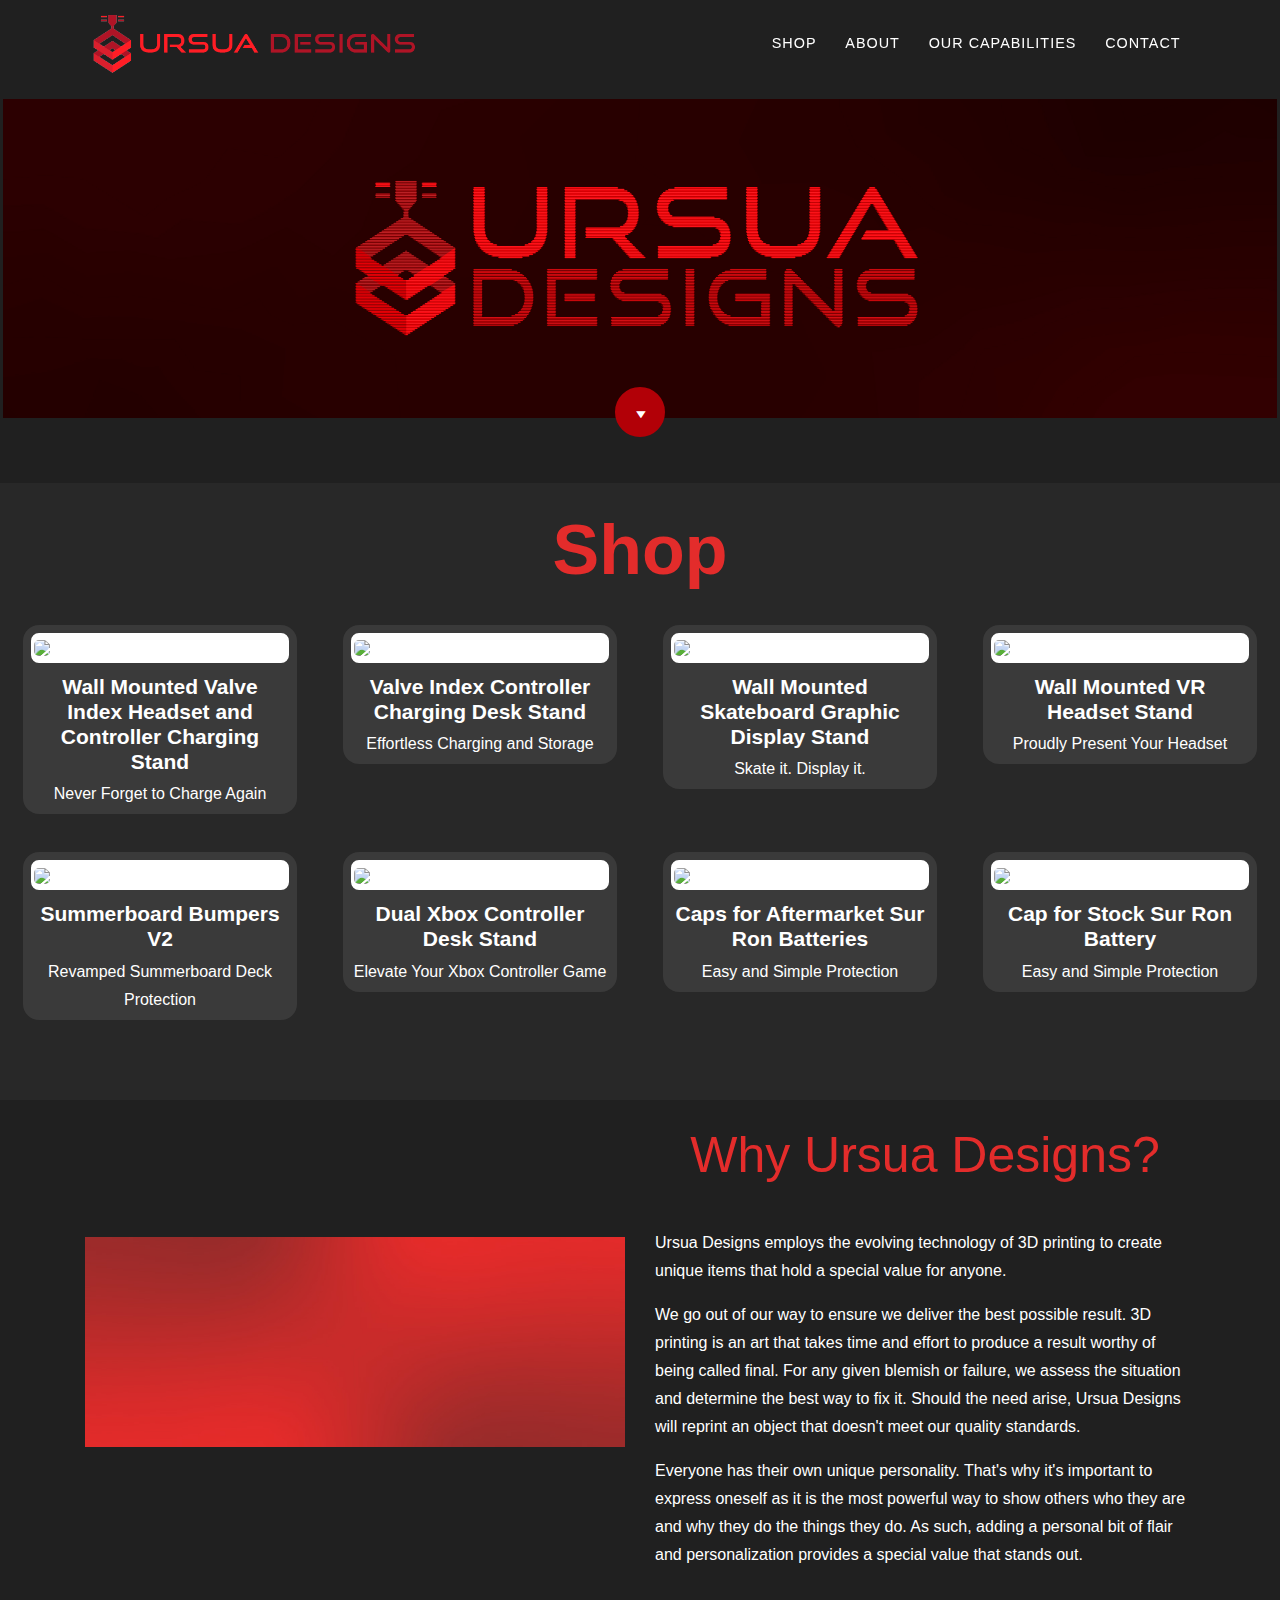
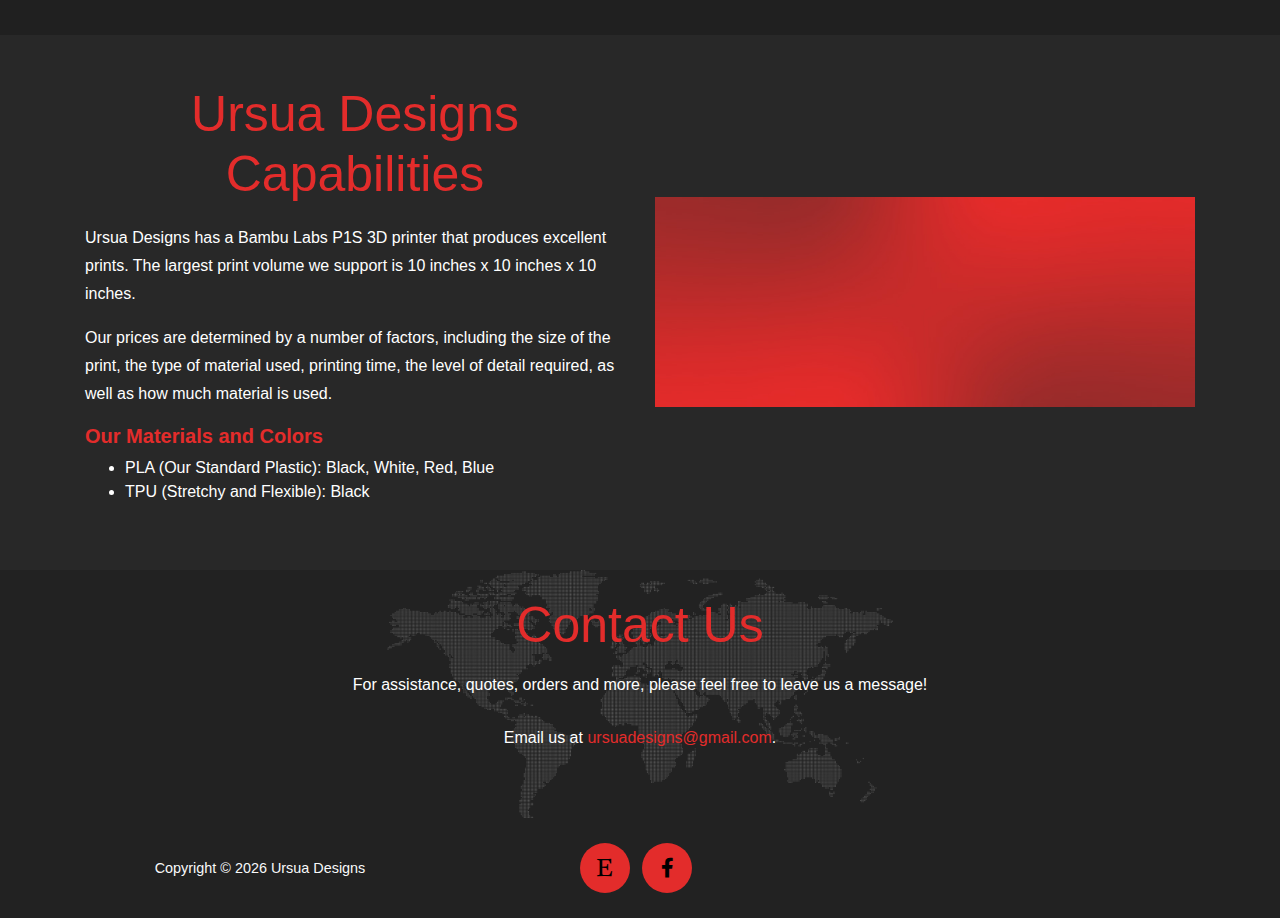
==== commit a5ef4059: "August 8 2024 Listing Update" ====
--- a/index.html
+++ b/index.html
@@ -167,6 +167,30 @@
                 </div>
             </div>
 
+            <!-- Valve Index Controller Charging Desk Stand -->
+            <div class="col-lg-3 col-md-4 col-sm-6">
+                <div class="product product-rounded">
+                    <a class="product-link" href="https://www.etsy.com/listing/1693334556/valve-index-controller-charging-desk">
+                        <div class="product-img-container">
+                            <div class="product-img">
+                                <div class="product-hover">
+                                </div>
+                                <!-- Card Image -->
+                                <img class="item-image"
+                                    src="https://i.etsystatic.com/21771279/r/il/0a4e2a/5977860159/il_794xN.5977860159_knc9.jpg">
+                                <!--<img class="item-image" src="img/logos/Logo.png">-->
+                            </div>
+                        </div>
+                        <div class="product-caption">
+                            <!-- Card Title -->
+                            <h4 class="product-caption-title">Valve Index Controller Charging Desk Stand</h4>
+                            <!-- Card Subheading -->
+                            <p class="product-caption-description">Effortless Charging and Storage</p>
+                        </div>
+                    </a>
+                </div>
+            </div>
+
             <!-- Wall Mounted Skateboard Graphic Display Stand -->
             <div class="col-lg-3 col-md-4 col-sm-6">
                 <div class="product product-rounded">
@@ -237,6 +261,78 @@
                             <h4 class="product-caption-title">Summerboard Bumpers V2</h4>
                             <!-- Card Subheading -->
                             <p class="product-caption-description">Revamped Summerboard Deck Protection</p>
+                        </div>
+                    </a>
+                </div>
+            </div>
+
+            <!-- Dual Xbox Controller Desk Stand -->
+            <div class="col-lg-3 col-md-4 col-sm-6">
+                <div class="product product-rounded">
+                    <a class="product-link" href="https://www.etsy.com/listing/1168317425/dual-xbox-controller-desk-stand-works">
+                        <div class="product-img-container">
+                            <div class="product-img">
+                                <div class="product-hover">
+                                </div>
+                                <!-- Card Image -->
+                                <img class="item-image"
+                                    src="https://i.etsystatic.com/21771279/r/il/d6ea67/3639345692/il_794xN.3639345692_559p.jpg">
+                                <!--<img class="item-image" src="img/logos/Logo.png">-->
+                            </div>
+                        </div>
+                        <div class="product-caption">
+                            <!-- Card Title -->
+                            <h4 class="product-caption-title">Dual Xbox Controller Desk Stand</h4>
+                            <!-- Card Subheading -->
+                            <p class="product-caption-description">Elevate Your Xbox Controller Game</p>
+                        </div>
+                    </a>
+                </div>
+            </div>
+
+            <!-- Sur Ron Battery Caps for Aftermarket Batteries -->
+            <div class="col-lg-3 col-md-4 col-sm-6">
+                <div class="product product-rounded">
+                    <a class="product-link" href="https://www.etsy.com/listing/1113894835/sur-ron-battery-caps-for-aftermarket">
+                        <div class="product-img-container">
+                            <div class="product-img">
+                                <div class="product-hover">
+                                </div>
+                                <!-- Card Image -->
+                                <img class="item-image"
+                                    src="https://i.etsystatic.com/21771279/r/il/57c9e8/3441856626/il_fullxfull.3441856626_c4yu.jpg">
+                                <!--<img class="item-image" src="img/logos/Logo.png">-->
+                            </div>
+                        </div>
+                        <div class="product-caption">
+                            <!-- Card Title -->
+                            <h4 class="product-caption-title">Caps for Aftermarket Sur Ron Batteries</h4>
+                            <!-- Card Subheading -->
+                            <p class="product-caption-description">Easy and Simple Protection</p>
+                        </div>
+                    </a>
+                </div>
+            </div>
+
+            <!-- Sur Ron Battery Cap for Stock Batteries -->
+            <div class="col-lg-3 col-md-4 col-sm-6">
+                <div class="product product-rounded">
+                    <a class="product-link" href="https://www.etsy.com/listing/1099987110/sur-ron-battery-cap-for-stock-batteries">
+                        <div class="product-img-container">
+                            <div class="product-img">
+                                <div class="product-hover">
+                                </div>
+                                <!-- Card Image -->
+                                <img class="item-image"
+                                    src="https://i.etsystatic.com/21771279/r/il/72d937/3441933220/il_fullxfull.3441933220_imga.jpg">
+                                <!--<img class="item-image" src="img/logos/Logo.png">-->
+                            </div>
+                        </div>
+                        <div class="product-caption">
+                            <!-- Card Title -->
+                            <h4 class="product-caption-title">Cap for Stock Sur Ron Battery</h4>
+                            <!-- Card Subheading -->
+                            <p class="product-caption-description">Easy and Simple Protection</p>
                         </div>
                     </a>
                 </div>
@@ -285,16 +381,15 @@
         <div class="container">
             <div class="row text-center d-flex align-items-center">
                 <div class="container col-xl-6 col-lg-6 col-md-10 col-sm-8 col-10 order-2 pad-above">
-                    <img src="img/banners/Gradient_Banner.jpg" data-src="/img/about/Ender_3_Printers.jpg"
-                        data-srcset="/img/about/Ender_3_Printers.jpg" class="lazy img-fluid">
+                    <img src="img/banners/Gradient_Banner.jpg" data-src="/img/about/printers.jpg"
+                        data-srcset="/img/about/printers.jpg" class="lazy img-fluid">
                 </div>
 
                 <div class="container col-xl-6 col-lg-6 col-md-10 col-sm-10 col-10 order-1" style="text-align: left;">
                     <br>
                     <h2 class="section-heading text-center ud-red">Ursua Designs Capabilities</h2>
 
-                    <p class="">Ursua Designs has six 3D printers that have been modified and tuned to
-                        produce excellent prints. The largest print volume we support is 15 inches x 15 inches x 12 inches.</p>
+                    <p class="">Ursua Designs has a Bambu Labs P1S 3D printer that produces excellent prints. The largest print volume we support is 10 inches x 10 inches x 10 inches.</p>
 
                     <p class="">Our prices are determined by a number of factors, including the size of the print, the
                         type of material used, printing time, the level of detail required, as well as how much material
@@ -302,9 +397,9 @@
 
                     <h5 class="ud-red">Our Materials and Colors</h5>
                     <ul>
-                        <li>PLA (Our Standard Plastic):&nbsp;Black, White, Red, Green, Blue, Yellow, Orange</li>
-                        <li>TPU (Stretchy and Flexible):&nbsp;Black, White</li>
-                        <li>PETG (More Durable and Resistant):&nbsp;Black, White</li>
+                        <li>PLA (Our Standard Plastic):&nbsp;Black, White, Red, Blue</li>
+                        <li>TPU (Stretchy and Flexible):&nbsp;Black</li>
+                        <!--<li>PETG (More Durable and Resistant):&nbsp;Black, White</li>-->
                     </ul>
                 </div>
 
@@ -337,7 +432,7 @@
             <div class="row align-items-center">
                 <div class="col-md-4">
                     <span class="copyright text-light">Copyright &copy;
-                        2021 Ursua Designs
+                        <script type="text/javascript">var year = new Date(); document.write(year.getFullYear());</script> Ursua Designs
                     </span>
                 </div>
                 <div class="col-md-4">
